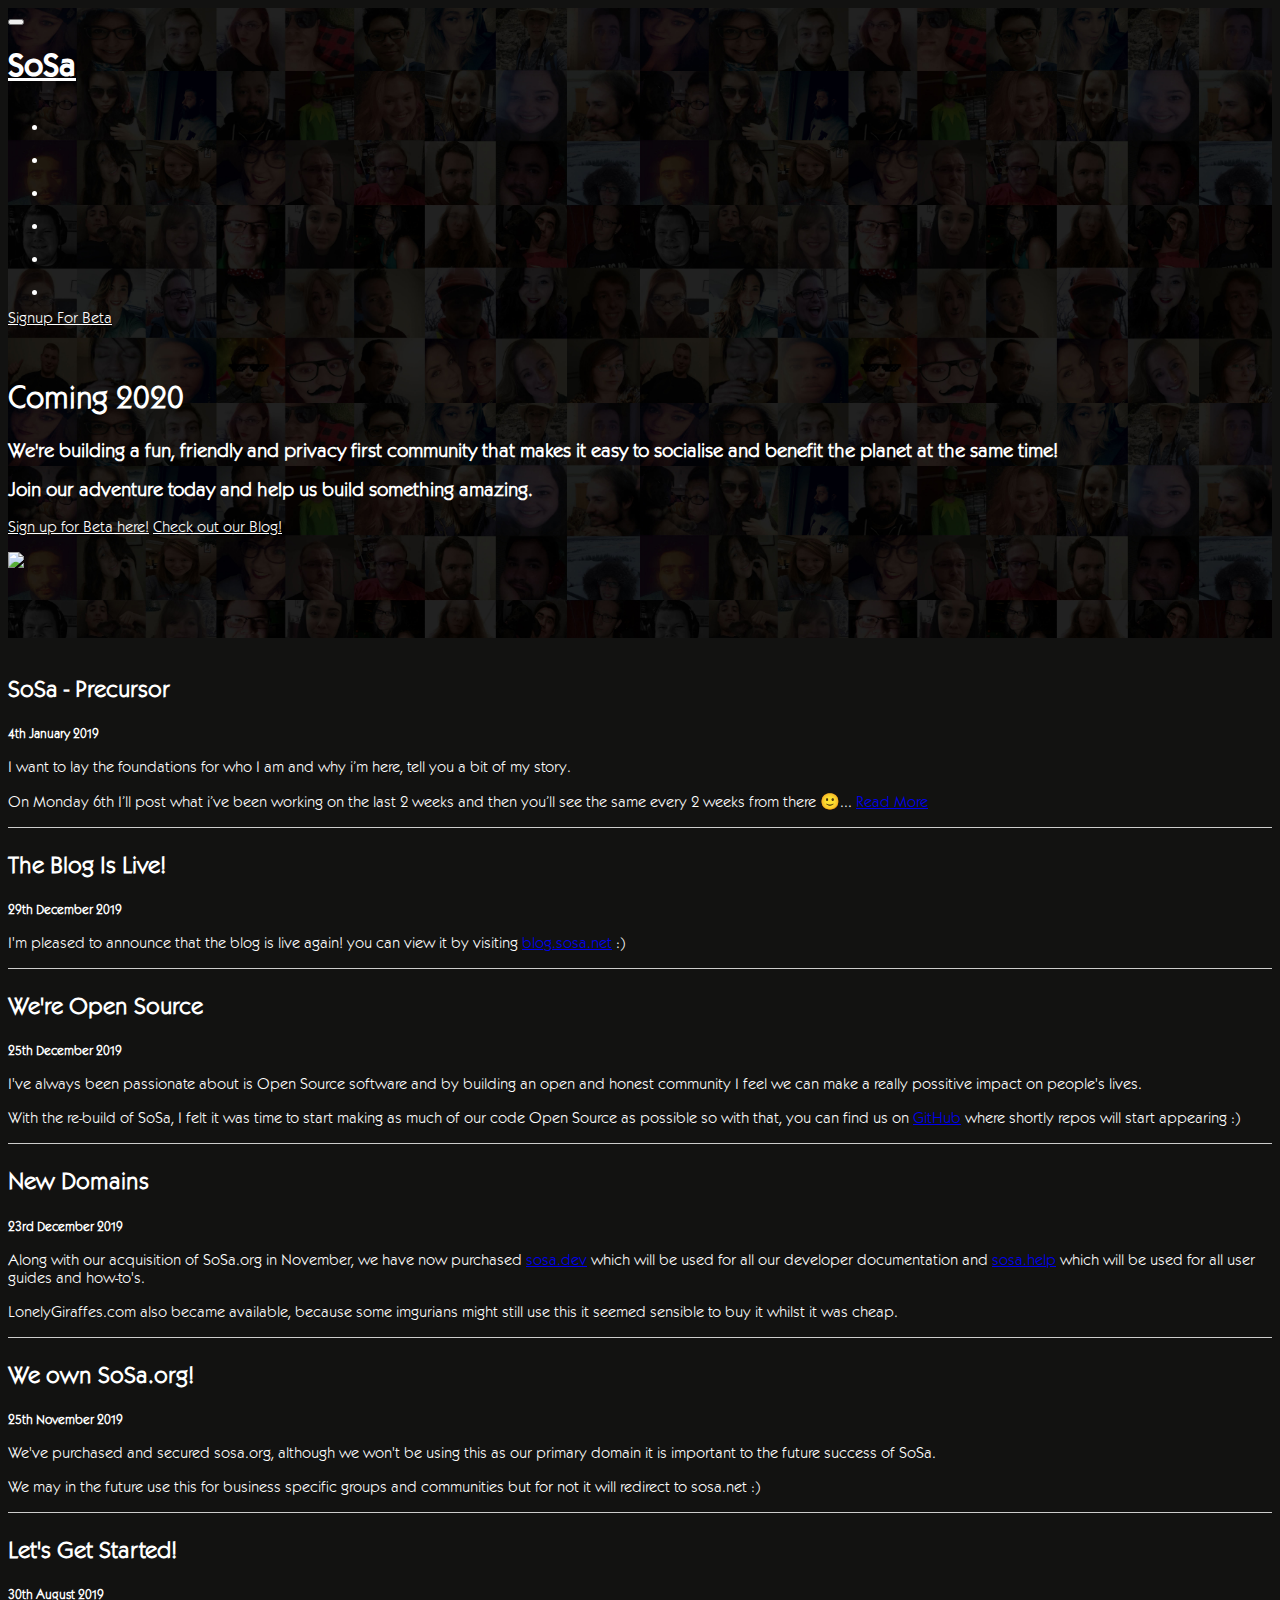
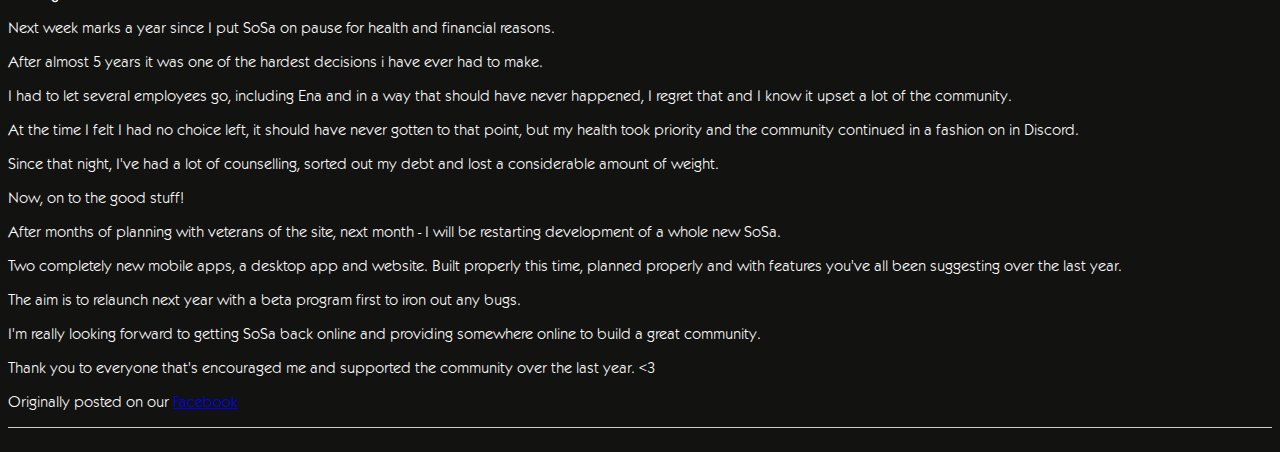
==== index.html @ 0b075286 "Added "Precusor" and no follow tags" ====
<!DOCTYPE html>
<html>
  <head>
    <meta charset="UTF-8">
    <meta http-equiv="X-UA-Compatible" content="IE=edge,chrome=1">
    <meta name="viewport" content="width=device-width,initial-scale=1">

    <meta content="We're building a fun, friendly and privacy first community that makes it easy to socialise and benefit the planet at the same time! Join our adventure today and help us build something amazing." name="description" />
    <meta content="sosa,friends,chat online,play online,share online,imgurians,friends,friendship,feeling lonely,meet people,imgur, discord, imgur discord" name="keywords">
    <meta content="SoSa | Fun, Friendly, Privacy First Community" property="og:title" />
    <meta content="website" property="og:type" />
    <meta content="https://sosa.net/" property="og:url" />
    <meta content="https://chatplayshare.com/themes/default/images/SoSaFullBanner3.jpg" property="og:image" />
    <meta content="We're building a fun, friendly and privacy first community that makes it easy to socialise and benefit the planet at the same time! Join our adventure today and help us build something amazing." property="og:description" />
    <meta content="SoSa" property="og:site_name" />
    <link rel="canonical" href="https://sosa.net" />

    <title>SoSa | Fun, Friendly, Privacy First Community</title>

    <link rel="stylesheet" href="/assets/core.css">
    <link rel="stylesheet" href="https://maxcdn.bootstrapcdn.com/bootstrap/4.0.0-alpha.6/css/bootstrap.min.css" integrity="sha384-rwoIResjU2yc3z8GV/NPeZWAv56rSmLldC3R/AZzGRnGxQQKnKkoFVhFQhNUwEyJ" crossorigin="anonymous">
    <link rel="stylesheet" href="https://pro.fontawesome.com/releases/v5.10.2/css/all.css" integrity="sha384-XxNLWSzCxOe/CFcHcAiJAZ7LarLmw3f4975gOO6QkxvULbGGNDoSOTzItGUG++Q+" crossorigin="anonymous">

  </head>

  <body>
    <div class="container-fluid" id="top_container">
      <nav class="navbar navbar-toggleable-md navbar-dark">
        <button class="navbar-toggler navbar-toggler-right" type="button" data-toggle="collapse" data-target="#navbarSupportedContent" aria-controls="navbarSupportedContent" aria-expanded="false" aria-label="Toggle navigation">
          <span class="navbar-toggler-icon"></span>
        </button>
        <a class="navbar-brand text-center text-md-left" href="#">
            <h1>SoSa</h1>
        </a>

        <div class="collapse navbar-collapse" id="navbarSupportedContent">
          <ul class="navbar-nav ml-auto" id="navbar_right">
            <li class="nav-item">
              <a href="https://blog.sosa.net" class="nav-link">
                <i class="fal fa-newspaper"></i>
              </a>
            </li>

            <li class="nav-item">
              <a href="https://facebook.com/ChatPlayShare" class="nav-link" rel="nofollow noopener">
                <i class="fab fa-facebook-f"></i>
              </a>
            </li>
            <li class="nav-item">
              <a href="https://twitter.com/ChatPlayShare" class="nav-link" rel="nofollow noopener">
                <i class="fab fa-twitter"></i>
              </a>
            </li>

            <li class="nav-item">
              <a href="https://youtube.com/c/ChatPlayShare" class="nav-link" rel="nofollow noopener">
                <i class="fab fa-youtube"></i>
              </a>
            </li>
            <li class="nav-item">
              <a href="https://steamcommunity.com/groups/chatplayshare" class="nav-link" rel="nofollow noopener">
                <i class="fab fa-steam"></i>
              </a>
            </li>
            <li class="nav-item">
              <a href="https://www.linkedin.com/company/sosa-community/" class="nav-link" rel="nofollow noopener">
                <i class="fab fa-linkedin"></i>
              </a>
            </li>
          </ul>
          <a href="http://madmimi.com/signups/de86f6eec3b842c5a05e86d89afe5e40/join" class="btn btn-outline-warning" id="login_button">Signup For Beta</a>
        </div>
      </nav>

      <div class="row">

        <div id="masthead_container">
          <div class="col-12 col-md-4 mx-auto text-center">
            <h1>Coming 2020</h1>
            <h2 class="py-1">We're building a fun, friendly and privacy first community that makes it easy to socialise and benefit the planet at the same time!</h2>
            <h2 class="py-2">Join our adventure today and help us build something amazing.</h2>
            <p class="pt-2">
                <a href="http://madmimi.com/signups/de86f6eec3b842c5a05e86d89afe5e40/join" class="btn btn-success d-inline-block">Sign up for Beta here!</a>
                <a href="https://blog.sosa.net" class="btn btn-info d-inline-block">Check out our Blog!</a>
            </p>
            <p><a href="https://discord.gg/26snrKr"><img src="https://discordapp.com/assets/e4923594e694a21542a489471ecffa50.svg" height="50"/></a></p>
            <br />
          </div>
        </div>
      </div>
    </div>
    <br />

    <div class="container pt-4" id="updates_container">

      <div class="row">
        <div class="col-12">
          <h2>SoSa - Precursor</h2>
          <h5>4th January 2019</h5>
          <p>I want to lay the foundations for who I am and why i’m here, tell you a bit of my story.<p>
          <p>On Monday 6th I’ll post what i’ve been working on the last 2 weeks and then you’ll see the same every 2 weeks from there 🙂... <a href="https://blog.sosa.net/sosa-precursor/">Read More</a></p>
        </div>
      </div>

      <div class="row">
        <div class="col-12">
          <h2>The Blog Is Live!</h2>
          <h5>29th December 2019</h5>
          <p>I'm pleased to announce that the blog is live again! you can view it by visiting <a href="https://blog.sosa.net">blog.sosa.net</a> :)</p>
        </div>
      </div>

      <div class="row">
        <div class="col-12">
          <h2>We're Open Source</h2>
          <h5>25th December 2019</h5>
          <p>I've always been passionate about is Open Source software and by building an open and honest community I feel we can make a really possitive impact on people's lives.</p>
          <p>With the re-build of SoSa, I felt it was time to start making as much of our code Open Source as possible so with that, you can find us on <a href="https://github.com/SoSa-Community">GitHub</a> where shortly repos will start appearing :)</p>
        </div>
      </div>

      <div class="row">
        <div class="col-12">
          <h2>New Domains</h2>
          <h5>23rd December 2019</h5>
          <p>Along with our acquisition of SoSa.org in November, we have now purchased <a href="https://sosa.dev">sosa.dev</a> which will be used for all our developer documentation and <a href="https://sosa.help">sosa.help</a> which will be used for all user guides and how-to's.</p>
          <p>LonelyGiraffes.com also became available, because some imgurians might still use this it seemed sensible to buy it whilst it was cheap.</p>
        </div>
      </div>
      <div class="row mb-4">
        <div class="col-12">
          <h2>We own SoSa.org!</h2>
          <h5>25th November 2019</h5>
          <p>We've purchased and secured sosa.org, although we won't be using this as our primary domain it is important to the future success of SoSa.</p>
          <p>We may in the future use this for business specific groups and communities but for not it will redirect to sosa.net :)</p>
        </div>
      </div>
      <div class="row">
        <div class="col-12">
          <h2>Let's Get Started!</h2>
          <h5>30th August 2019</h5>
          <p>Next week marks a year since I put SoSa on pause for health and financial reasons.</p>
          <p>After almost 5 years it was one of the hardest decisions i have ever had to make.</p>
          <p>I had to let several employees go, including Ena and in a way that should have never happened, I regret that and I know it upset a lot of the community.</p>
          <p>At the time I felt I had no choice left, it should have never gotten to that point, but my health took priority and the community continued in a fashion on in Discord.</p>
          <p>Since that night, I've had a lot of counselling, sorted out my debt and lost a considerable amount of weight.</p>
          <p>Now, on to the good stuff!</p>
          <p>After months of planning with veterans of the site, next month - I will be restarting development of a whole new SoSa.</p>
          <p>Two completely new mobile apps, a desktop app and website. Built properly this time, planned properly and with features you've all been suggesting over the last year.</p>
          <p>The aim is to relaunch next year with a beta program first to iron out any bugs.</p>
          <p>I'm really looking forward to getting SoSa back online and providing somewhere online to build a great community.</p>
          <p>Thank you to everyone that's encouraged me and supported the community over the last year. <3</p>
          <p>Originally posted on our <a href="https://www.facebook.com/ChatPlayShare/posts/2429224030625886">Facebook</a></p>
        </div>
      </div>
    </div>

    <!-- Global site tag (gtag.js) - Google Analytics -->
    <script async src="https://www.googletagmanager.com/gtag/js?id=UA-48468535-5"></script>
    <script>
        window.dataLayer = window.dataLayer || [];
        function gtag(){dataLayer.push(arguments);}
        gtag('js', new Date());

        gtag('config', 'UA-48468535-5');
    </script>


    <!-- Facebook Pixel Code -->
    <script>
        !function(f,b,e,v,n,t,s){if(f.fbq)return;n=f.fbq=function(){n.callMethod?
            n.callMethod.apply(n,arguments):n.queue.push(arguments)};if(!f._fbq)f._fbq=n;
            n.push=n;n.loaded=!0;n.version='2.0';n.queue=[];t=b.createElement(e);t.async=!0;
            t.src=v;s=b.getElementsByTagName(e)[0];s.parentNode.insertBefore(t,s)}(window,
            document,'script','https://connect.facebook.net/en_US/fbevents.js');
        fbq('init', '829987933777096', {});
        fbq('track', 'PageView');
    </script>
    <noscript><img height="1" width="1" style="display:none" src="https://www.facebook.com/tr?id=829987933777096&ev=PageView&noscript=1"/></noscript>

    <!-- Start Alexa Certify Javascript -->
    <script type="text/javascript">
        _atrk_opts = { atrk_acct:"kIORm1aMp4Z3Io", domain:"sosa.net",dynamic: true};
        (function() { var as = document.createElement('script'); as.type = 'text/javascript'; as.async = true; as.src = "https://d31qbv1cthcecs.cloudfront.net/atrk.js"; var s = document.getElementsByTagName('script')[0];s.parentNode.insertBefore(as, s); })();
    </script>
    <noscript><img src="https://d5nxst8fruw4z.cloudfront.net/atrk.gif?account=kIORm1aMp4Z3Io" style="display:none" height="1" width="1" alt="" /></noscript>

  </body>
</html>
---- assets/core.css ----
@font-face {
    font-family: 'koch_geometricregular';
    src: url('fonts/kochgeometric_book_macroman/KochGeometric-Book-webfont.eot');
    src: url('fonts/kochgeometric_book_macroman/KochGeometric-Book-webfont.eot?#iefix') format('embedded-opentype'),
    url('fonts/kochgeometric_book_macroman/KochGeometric-Book-webfont.woff2') format('woff2'),
    url('fonts/kochgeometric_book_macroman/KochGeometric-Book-webfont.woff') format('woff'),
    url('fonts/kochgeometric_book_macroman/KochGeometric-Book-webfont.ttf') format('truetype'),
    url('fonts/kochgeometric_book_macroman/KochGeometric-Book-webfont.svg#koch_geometricregular') format('svg');
    font-weight: normal;
    font-style: normal;
}

@font-face {
    font-family: 'koch_geometricmedium';
    src: url('fonts/kochgeometric_medium_macroman/KochGeometric-Medium-webfont.eot');
    src: url('fonts/kochgeometric_medium_macroman/KochGeometric-Medium-webfont.eot?#iefix') format('embedded-opentype'),
    url('fonts/kochgeometric_medium_macroman/KochGeometric-Medium-webfont.woff2') format('woff2'),
    url('fonts/kochgeometric_medium_macroman/KochGeometric-Medium-webfont.woff') format('woff'),
    url('fonts/kochgeometric_medium_macroman/KochGeometric-Medium-webfont.ttf') format('truetype'),
    url('fonts/kochgeometric_medium_macroman/KochGeometric-Medium-webfont.svg#koch_geometricmedium') format('svg');
    font-weight: normal;
    font-style: normal;

}
body{
    color: #fff;
    font-family: "koch_geometricregular","Myriad Pro",Arial !important;
    background-color: #121211;
}

footer .container {
    padding-top:16px;
    padding-bottom:8px;
}

footer .col-md-4{
    text-align:right;
}

footer ul{
    list-style:none;
    padding:0px;
}

footer ul li{
    display:inline-block;
}

#top_container{
    background-image: url(facesfull.jpg);
    background-size: 50%;
}

#masthead_container{
    width:100%;
    padding:2em 0;
}

#top_container a{
    color:#fff;
}

#top_container .navbar-brand h1{
    font-family: "koch_geometricmedium", "Myriad Pro", Arial;
}

#masthead_container h2{
    font-size:1.25rem;
}

#masthead_container button{
    border-radius:1.2rem;
    cursor:pointer;
    padding: .5rem 1rem;
    font-size: 1.1rem;
    line-height:1;
    color:#fff;
    padding: 1rem 1.5rem;
}

#navbarSupportedContent #login_button{
    border-radius:1.2rem;
}

button{
    cursor:pointer;
    font-family: "koch_geometricregular","Myriad Pro",Arial !important;
}

.navbar-nav{margin: .25em 0;}
#navbar_left .nav-item {margin-left: 0.5em;}

.nav-item .nav-link {padding: 0 1em;}

#navbar_right .nav-item {
    margin-right: 0.5em;
}

#navbar_right .nav-item .nav-link i{
    font-size:1.75em;
    color: #ccc;
}

#top_container h1, #top_container h2, #top_container h3, #top_container h4, #top_container h5 {
    color: #fff;
}

#updates_container .row{
    border-bottom:1px solid #ccc;
    margin-bottom: 1.5rem;
}

#updates_container .row>div{
    margin:0 auto;
    text-align:left;
}

#updates_container h5{
    margin-bottom:1em;
}
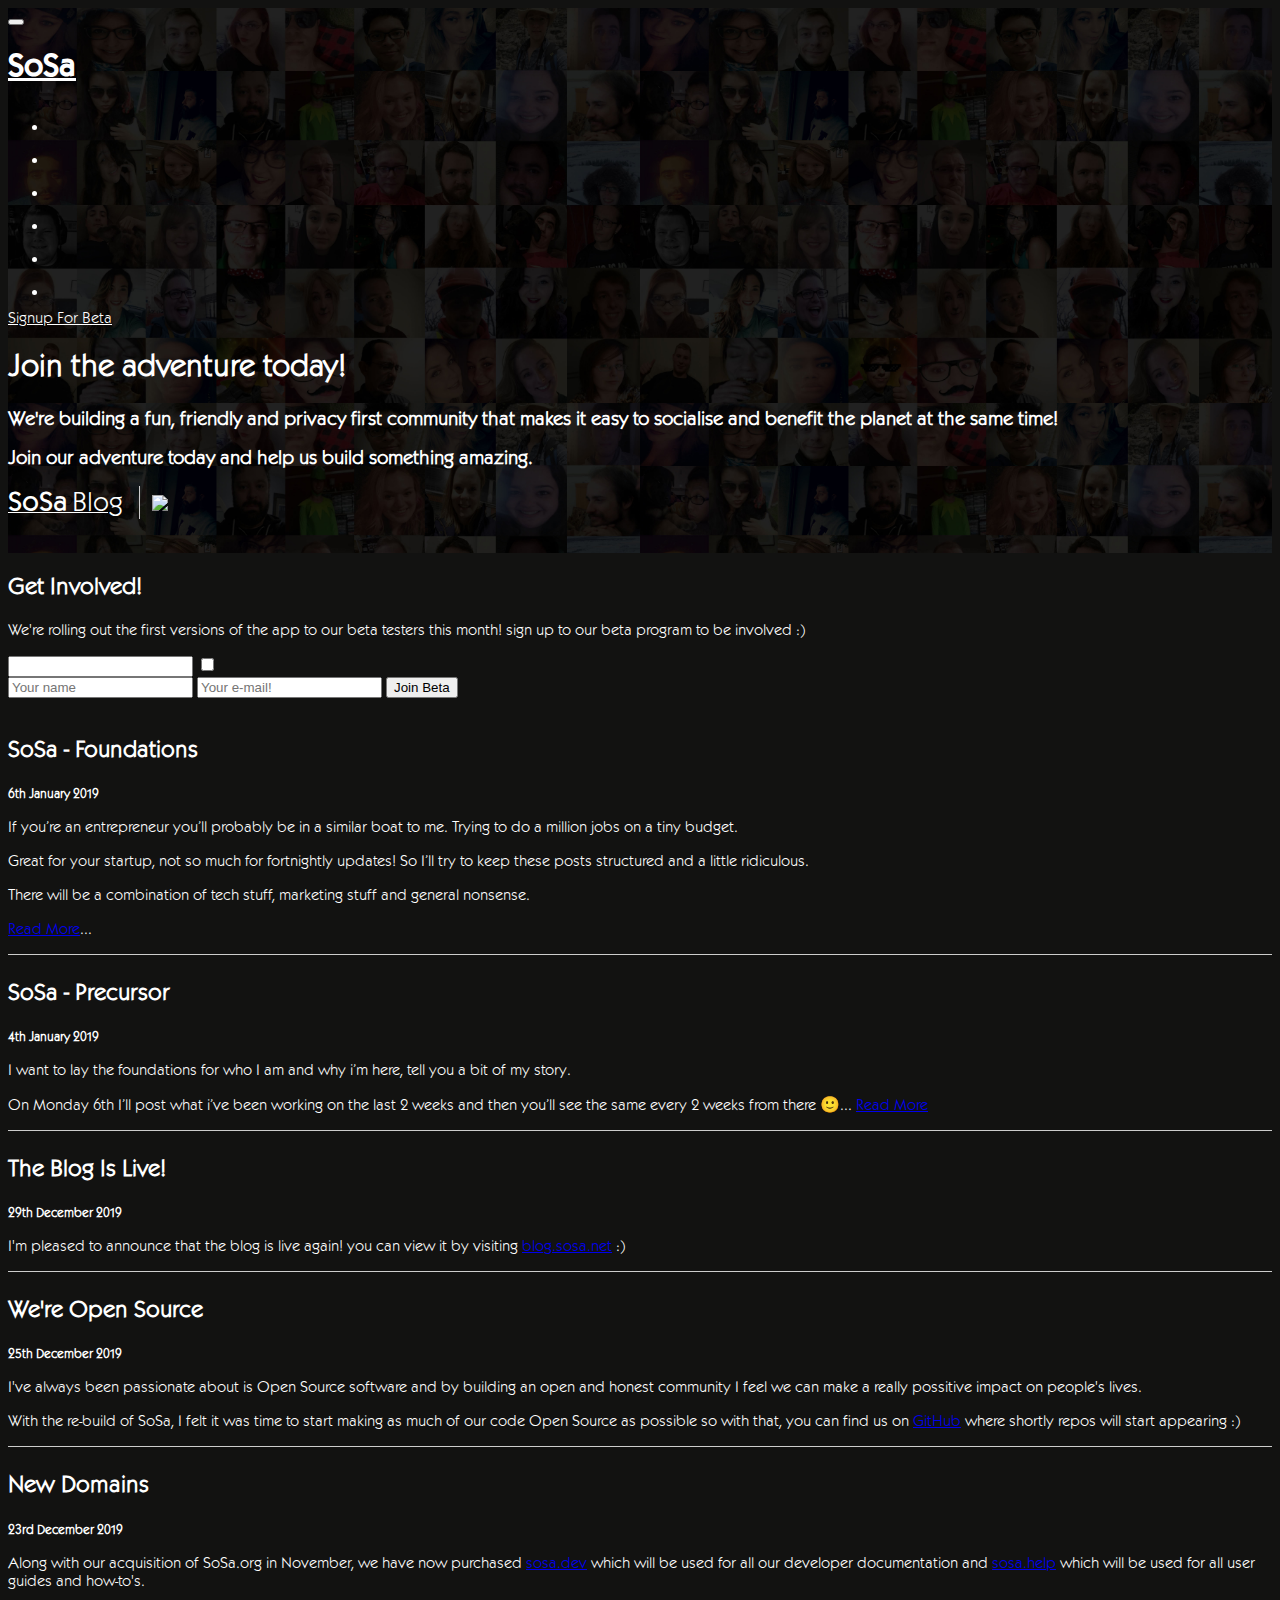
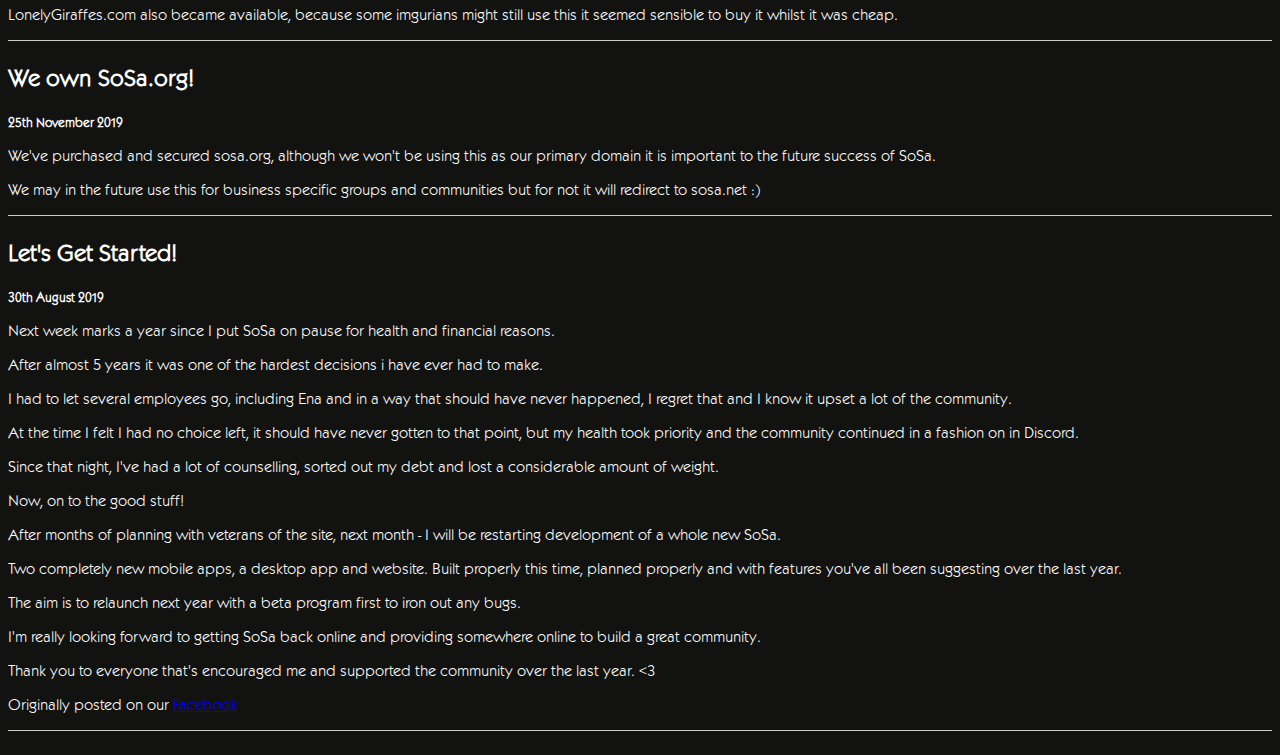
==== commit b4e4bfff: "Embedded beta form on homepage" ====
--- a/index.html
+++ b/index.html
@@ -17,7 +17,7 @@
 
     <title>SoSa | Fun, Friendly, Privacy First Community</title>
 
-    <link rel="stylesheet" href="/assets/core.css">
+    <link rel="stylesheet" href="assets/core.css">
     <link rel="stylesheet" href="https://maxcdn.bootstrapcdn.com/bootstrap/4.0.0-alpha.6/css/bootstrap.min.css" integrity="sha384-rwoIResjU2yc3z8GV/NPeZWAv56rSmLldC3R/AZzGRnGxQQKnKkoFVhFQhNUwEyJ" crossorigin="anonymous">
     <link rel="stylesheet" href="https://pro.fontawesome.com/releases/v5.10.2/css/all.css" integrity="sha384-XxNLWSzCxOe/CFcHcAiJAZ7LarLmw3f4975gOO6QkxvULbGGNDoSOTzItGUG++Q+" crossorigin="anonymous">
 
@@ -74,24 +74,62 @@
 
       <div class="row">
 
-        <div id="masthead_container">
-          <div class="col-12 col-md-4 mx-auto text-center">
-            <h1>Coming 2020</h1>
+        <div id="masthead_container" class="mt-2 container-fluid">
+          <div class="col-12 col-lg-8 mx-auto text-center">
+            <h1 class="mb-4">Join the adventure today!</h1>
             <h2 class="py-1">We're building a fun, friendly and privacy first community that makes it easy to socialise and benefit the planet at the same time!</h2>
             <h2 class="py-2">Join our adventure today and help us build something amazing.</h2>
             <p class="pt-2">
-                <a href="http://madmimi.com/signups/de86f6eec3b842c5a05e86d89afe5e40/join" class="btn btn-success d-inline-block">Sign up for Beta here!</a>
-                <a href="https://blog.sosa.net" class="btn btn-info d-inline-block">Check out our Blog!</a>
+              <a href="https://blog.sosa.net" id="blog_link">
+                <span>SoSa</span>
+                <span>Blog</span>
+              </a>
+              <a href="https://discord.gg/26snrKr"><img src="https://discordapp.com/assets/e4923594e694a21542a489471ecffa50.svg" height="50"/></a>
             </p>
-            <p><a href="https://discord.gg/26snrKr"><img src="https://discordapp.com/assets/e4923594e694a21542a489471ecffa50.svg" height="50"/></a></p>
             <br />
           </div>
         </div>
       </div>
     </div>
+
+    <div class="container-fluid pb-4 pt-3" id="beta_container">
+      <div class="container">
+        <div class="col-12 col-md-8 col-lg-6 text-center mx-auto">
+          <h2>Get Involved!</h2>
+          <p>We're rolling out the first versions of the app to our beta testers this month! sign up to our beta program to be involved :)</p>
+          <div class="col-12 col-md-12 col-lg-10 mx-auto text-center">
+            <form id="ema_signup_form" action="https://madmimi.com/signups/subscribe/de86f6eec3b842c5a05e86d89afe5e40" accept-charset="UTF-8" method="post">
+              <input name="utf8" type="hidden" value="✓"/>
+              <input type="text" name="65d434965ae48e8d0d694209023ae0d3" class="d-none"/>
+              <input type="checkbox" name="beacon" class="d-none"/>
+
+              <div class="required form-group">
+                <input id="signup_name" name="signup[name]" type="text" class="form-control mb-2" placeholder="Your name" />
+                <input id="signup_email" name="signup[email]" type="text" placeholder="Your e-mail!" class="form-control"/>
+                <input type="submit" class="w-100 mt-2 btn btn-success" value="Join Beta" id="webform_submit_button" data-default-text="Join Beta" data-submitting-text="Sending..." data-invalid-text="↑ You forgot some required fields" data-choose-list="↑ Choose a list" data-thanks="Thank you!"/>
+              </div>
+
+
+
+
+            </form>
+          </div>
+        </div>
+      </div>
+    </div>
     <br />
-
     <div class="container pt-4" id="updates_container">
+
+      <div class="row">
+        <div class="col-12">
+          <h2>SoSa - Foundations</h2>
+          <h5>6th January 2019</h5>
+          <p>If you’re an entrepreneur you’ll probably be in a similar boat to me. Trying to do a million jobs on a tiny budget.</p>
+          <p>Great for your startup, not so much for fortnightly updates! So I’ll try to keep these posts structured and a little ridiculous.</p>
+          <p>There will be a combination of tech stuff, marketing stuff and general nonsense.</p>
+          <p><a href="https://blog.sosa.net/sosa-the-foundations/">Read More</a>...</p>
+        </div>
+      </div>
 
       <div class="row">
         <div class="col-12">
--- a/assets/core.css
+++ b/assets/core.css
@@ -51,11 +51,6 @@
     background-size: 50%;
 }
 
-#masthead_container{
-    width:100%;
-    padding:2em 0;
-}
-
 #top_container a{
     color:#fff;
 }
@@ -80,6 +75,31 @@
 
 #navbarSupportedContent #login_button{
     border-radius:1.2rem;
+}
+
+#blog_link {
+    display:inline-block;
+
+}
+
+/* iPhone 5S looks weird otherwise */
+@media (min-width: 360px) {
+    #blog_link {
+        padding-right: 1em;
+        margin-right: 0.5em;
+        border-right: 1px solid #ccc;
+    }
+}
+
+
+#blog_link span {font-size: 1.75rem;}
+
+#blog_link span:first-child {
+    font-family: "koch_geometricmedium", "Myriad Pro", Arial;
+}
+
+#blog_link span:last-child {
+    font-family: "koch_geometricregular", "Myriad Pro", Arial;
 }
 
 button{
@@ -117,4 +137,9 @@
 
 #updates_container h5{
     margin-bottom:1em;
+}
+
+#beta_container {
+    color: #fff;
+    background: #121211;
 }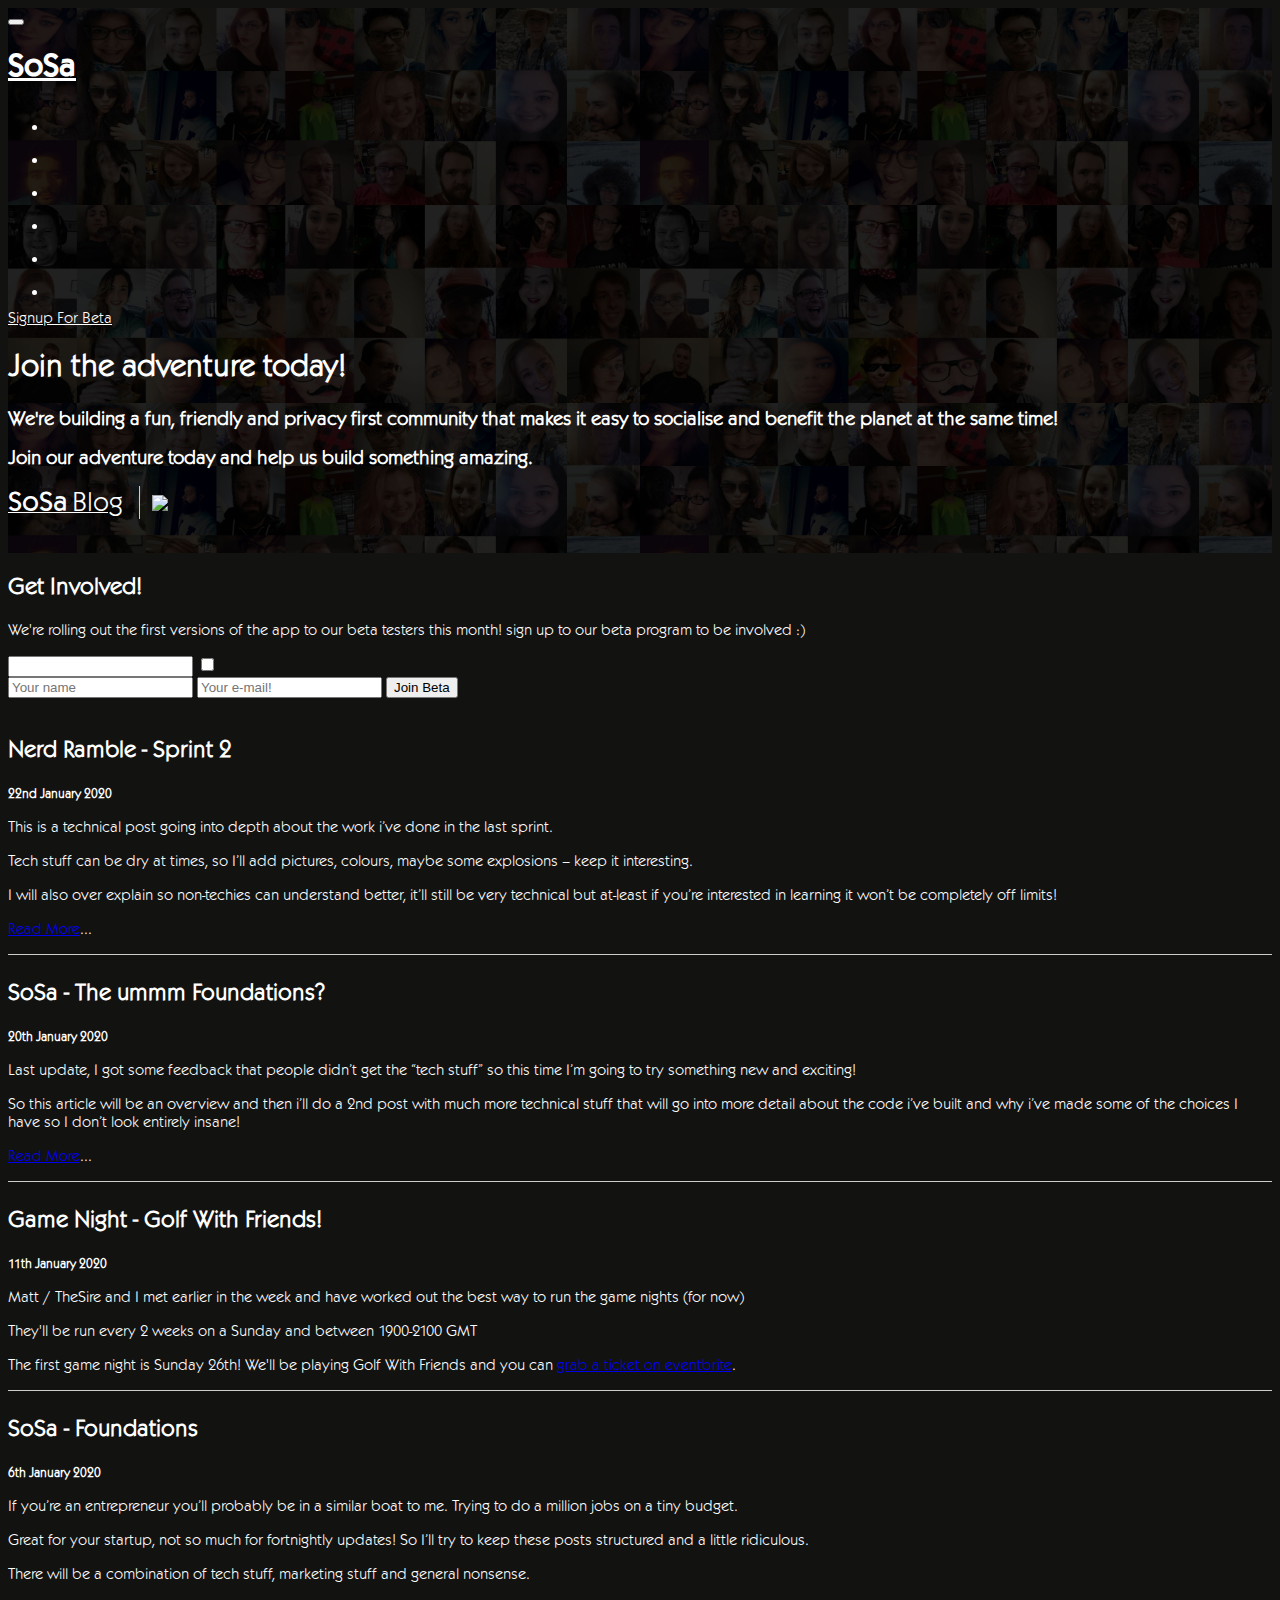
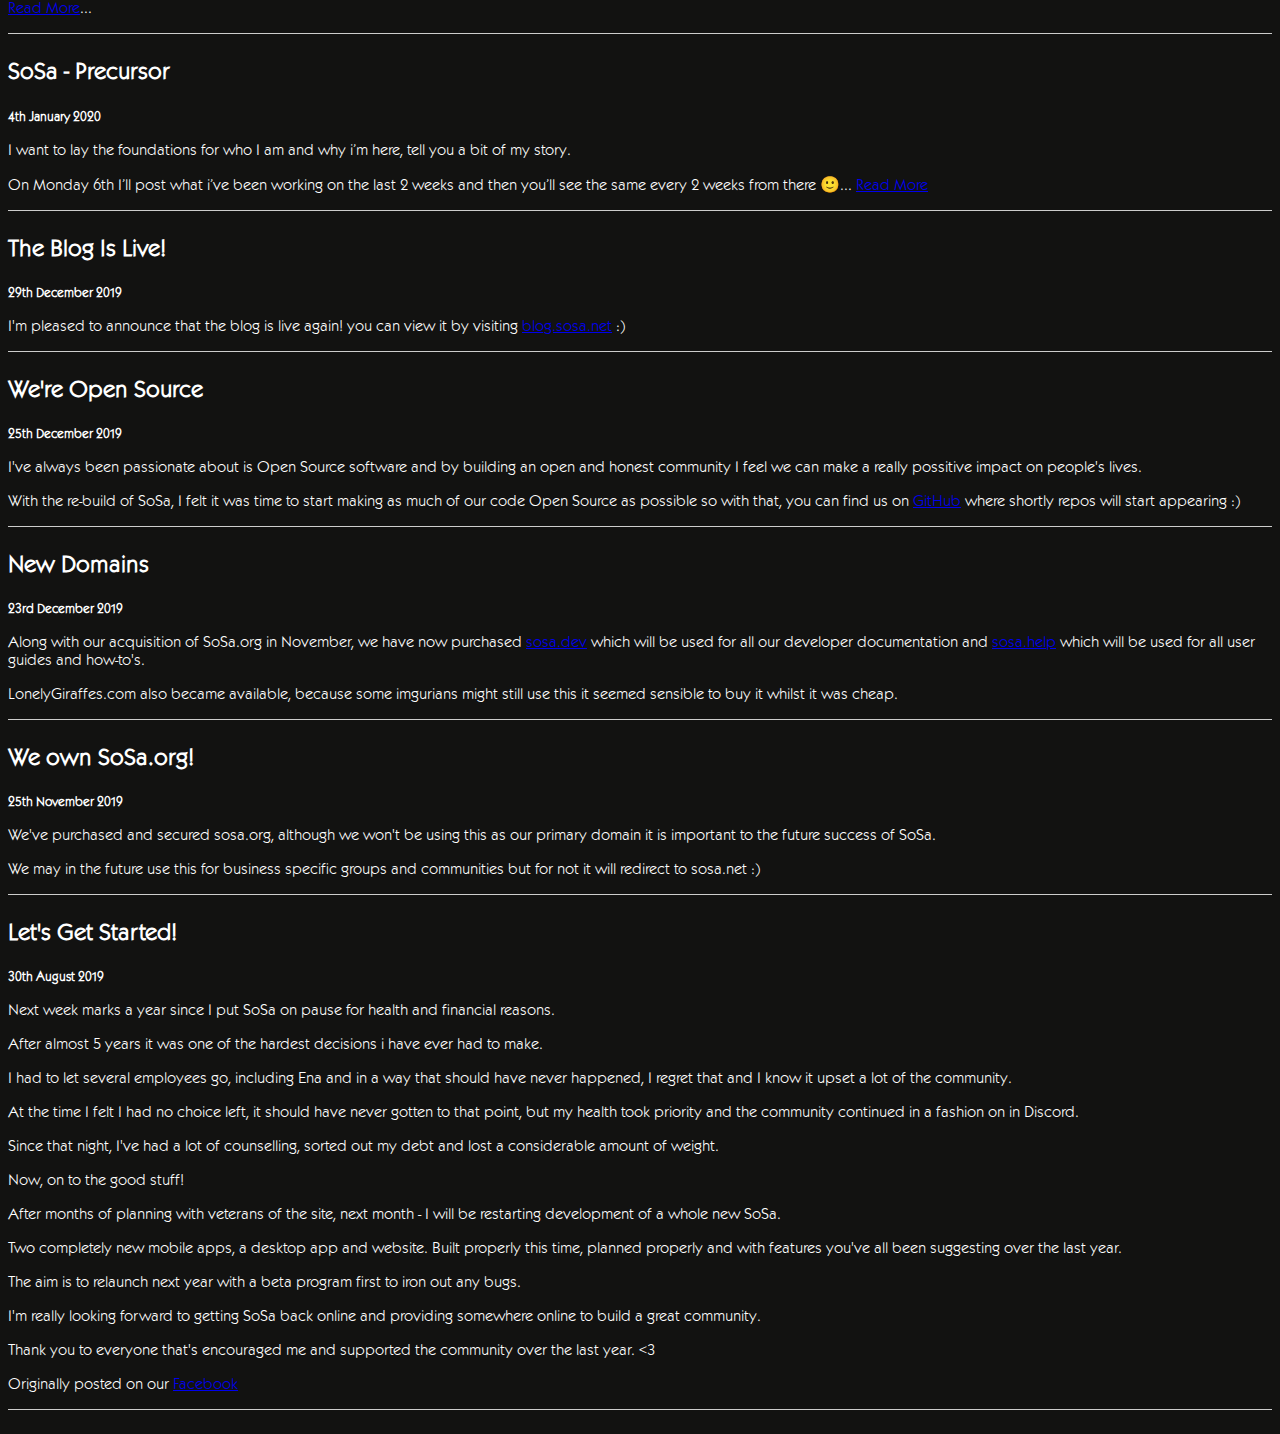
==== commit 9f2bdc4b: "Added latest posts etc" ====
--- a/index.html
+++ b/index.html
@@ -122,8 +122,40 @@
 
       <div class="row">
         <div class="col-12">
+          <h2>Nerd Ramble - Sprint 2</h2>
+          <h5>22nd January 2020</h5>
+          <p>This is a technical post going into depth about the work i’ve done in the last sprint.</p>
+          <p>Tech stuff can be dry at times, so I’ll add pictures, colours, maybe some explosions – keep it interesting.</p>
+          <p>I will also over explain so non-techies can understand better, it’ll still be very technical but at-least if you’re interested in learning it won’t be completely off limits!</p>
+          <p><a href="https://blog.sosa.net/nerd-ramble-sprint-2/">Read More</a>...</p>
+        </div>
+      </div>
+
+      <div class="row">
+        <div class="col-12">
+          <h2>SoSa - The ummm Foundations?</h2>
+          <h5>20th January 2020</h5>
+          <p>Last update, I got some feedback that people didn’t get the “tech stuff” so this time I’m going to try something new and exciting! </p>
+          <p>So this article will be an overview and then i’ll do a 2nd post with much more technical stuff that will go into more detail about the code i’ve built and why i’ve made some of the choices I have so I don’t look entirely insane!</p>
+          <p><a href="https://blog.sosa.net/sosa-the-ummm-foundations/">Read More</a>...</p>
+        </div>
+      </div>
+
+      <div class="row">
+        <div class="col-12">
+          <h2>Game Night - Golf With Friends!</h2>
+          <h5>11th January 2020</h5>
+          <p>Matt / TheSire and I met earlier in the week and have worked out the best way to run the game nights (for now)<p>
+          <p>They'll be run every 2 weeks on a Sunday and between 1900-2100 GMT</p>
+          <p>The first game night is Sunday 26th! We'll be playing Golf With Friends and you can <a href="https://www.eventbrite.co.uk/e/sosa-plays-golf-with-friends-tickets-89387535525">grab a ticket on eventbrite</a>.
+        </div>
+      </div>
+
+
+      <div class="row">
+        <div class="col-12">
           <h2>SoSa - Foundations</h2>
-          <h5>6th January 2019</h5>
+          <h5>6th January 2020</h5>
           <p>If you’re an entrepreneur you’ll probably be in a similar boat to me. Trying to do a million jobs on a tiny budget.</p>
           <p>Great for your startup, not so much for fortnightly updates! So I’ll try to keep these posts structured and a little ridiculous.</p>
           <p>There will be a combination of tech stuff, marketing stuff and general nonsense.</p>
@@ -134,7 +166,7 @@
       <div class="row">
         <div class="col-12">
           <h2>SoSa - Precursor</h2>
-          <h5>4th January 2019</h5>
+          <h5>4th January 2020</h5>
           <p>I want to lay the foundations for who I am and why i’m here, tell you a bit of my story.<p>
           <p>On Monday 6th I’ll post what i’ve been working on the last 2 weeks and then you’ll see the same every 2 weeks from there 🙂... <a href="https://blog.sosa.net/sosa-precursor/">Read More</a></p>
         </div>
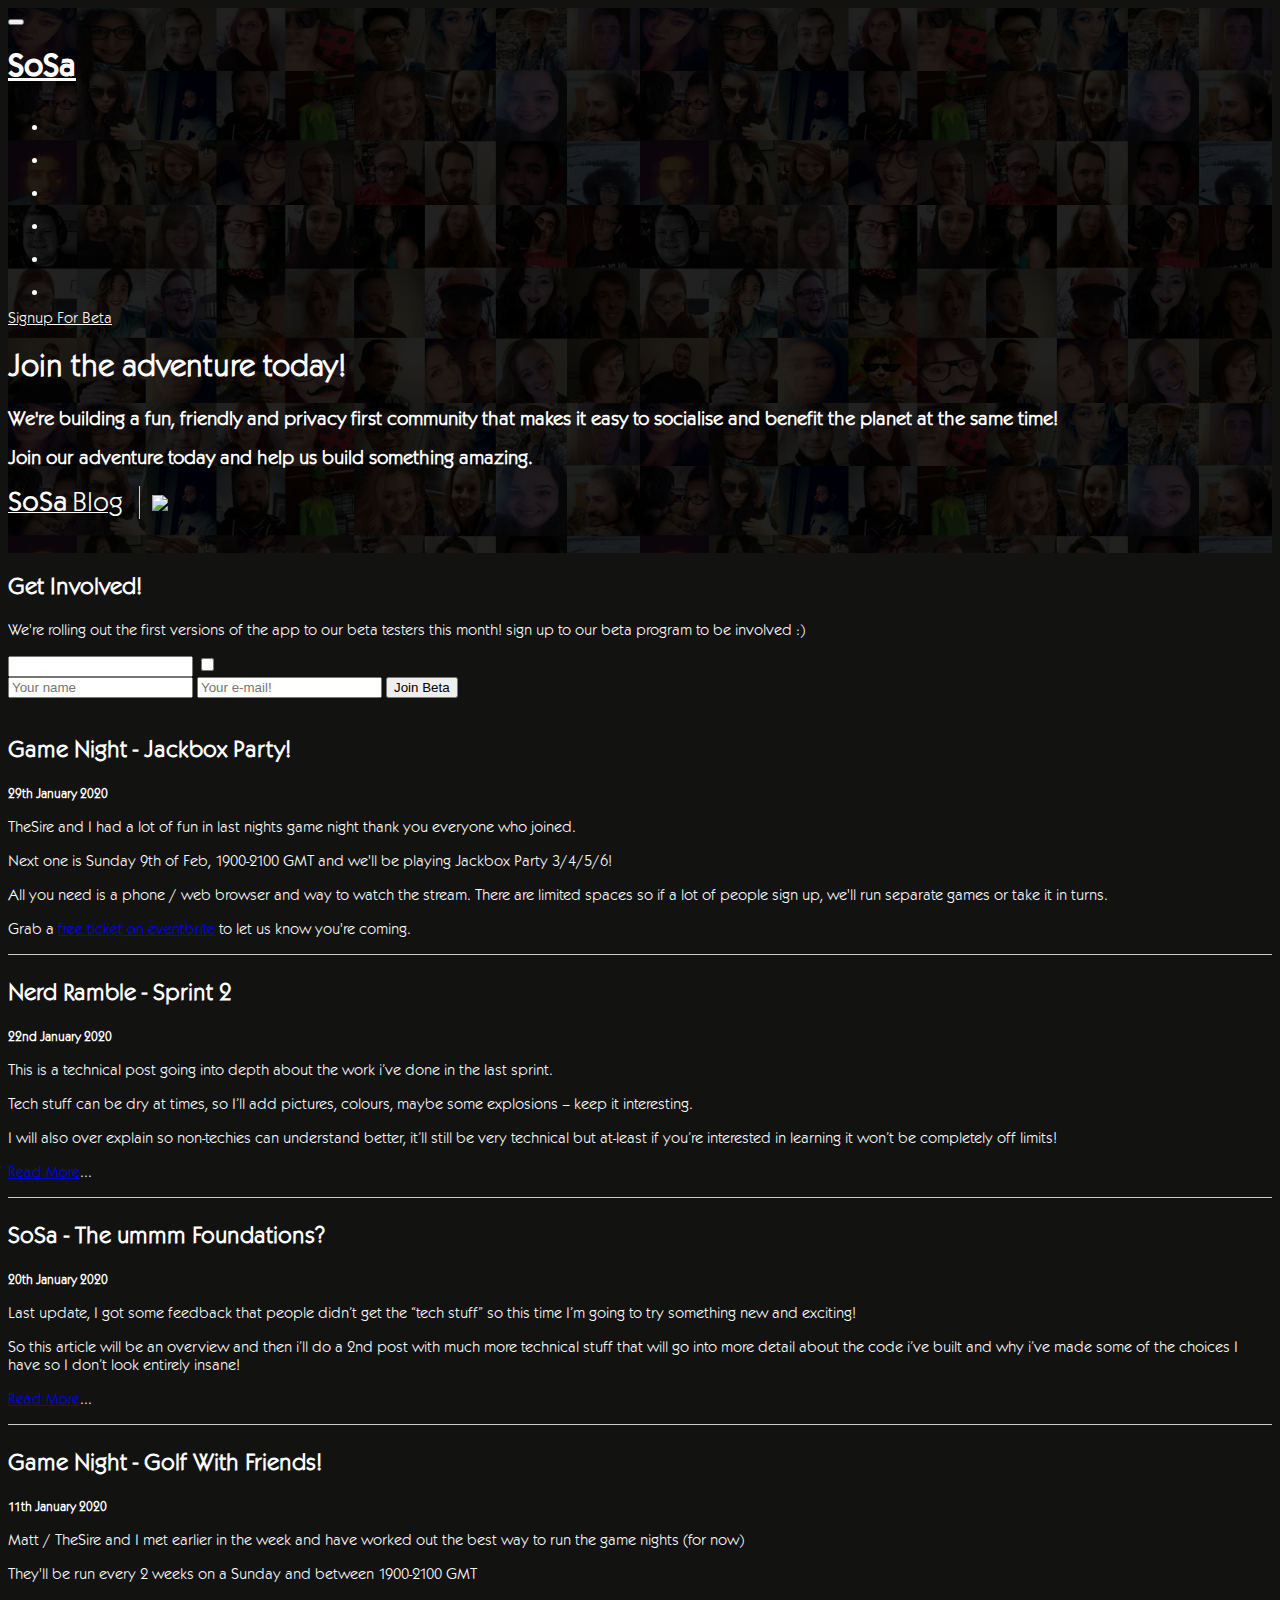
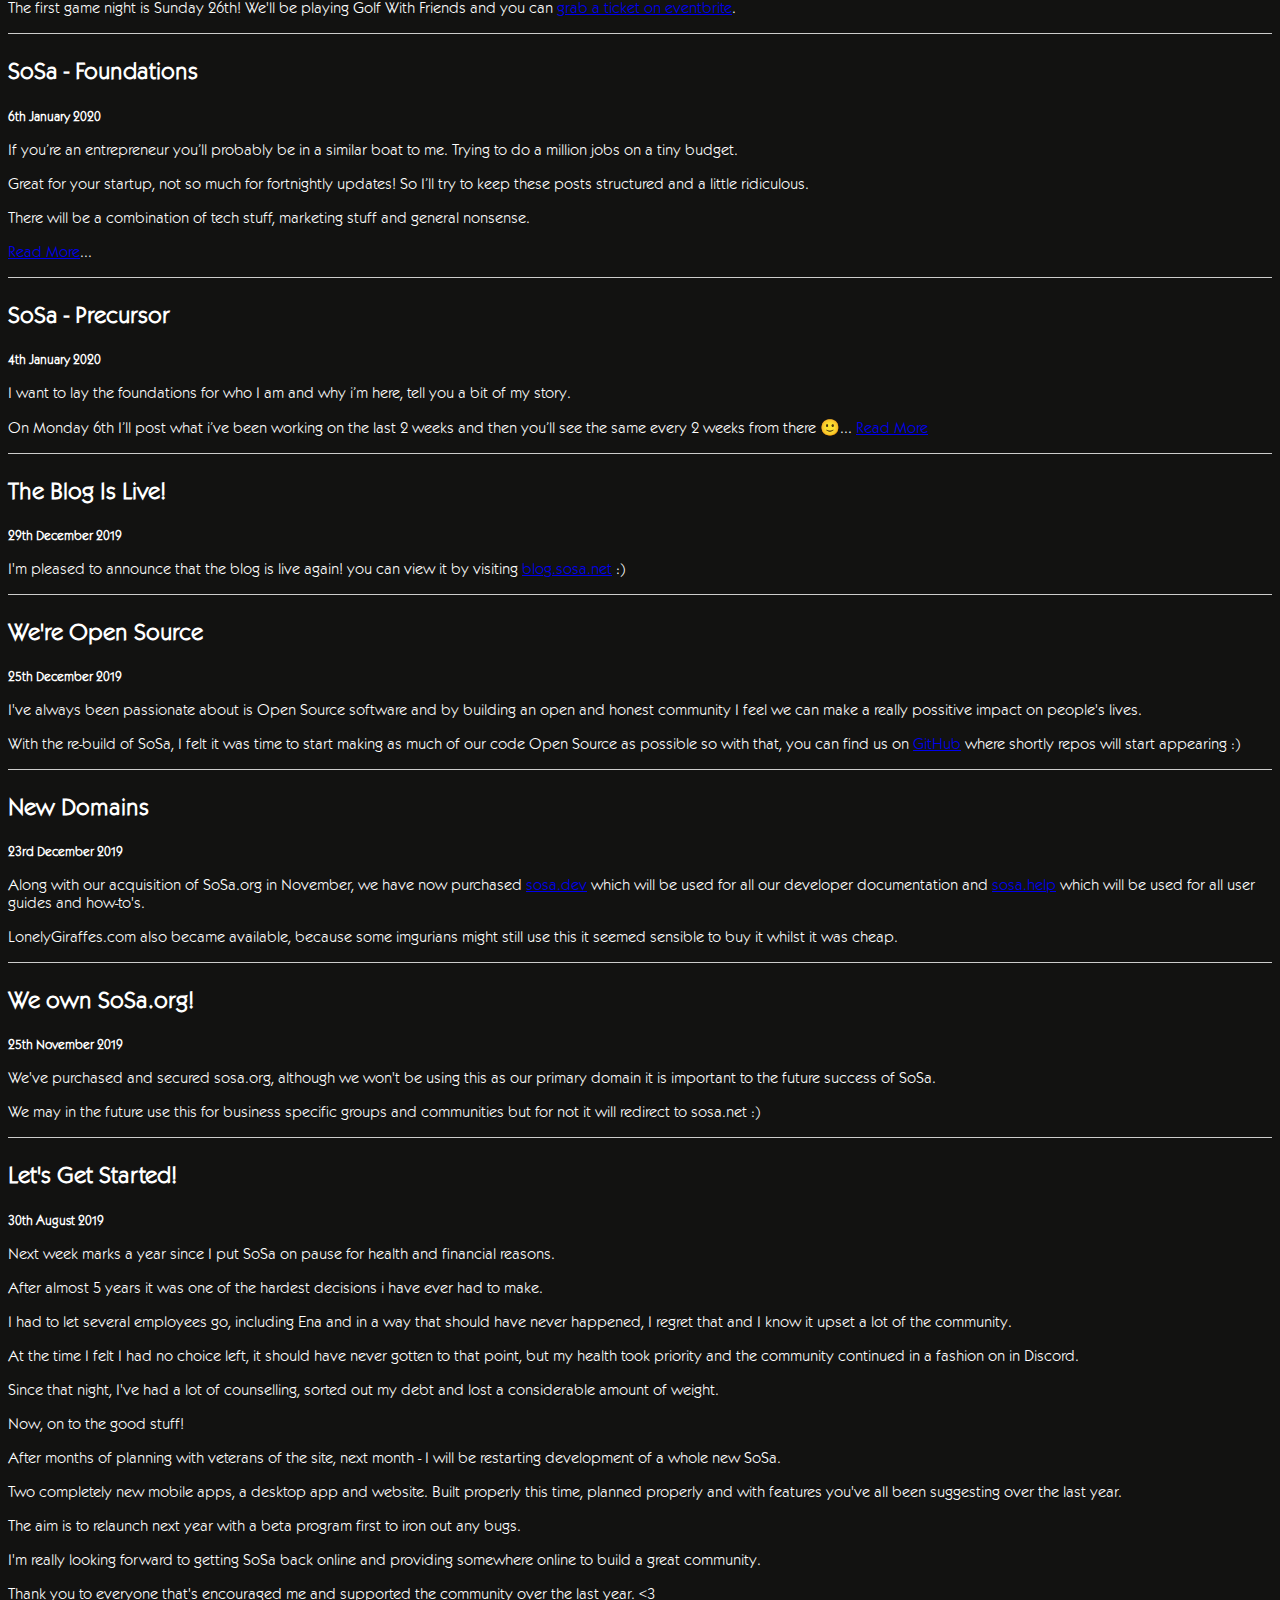
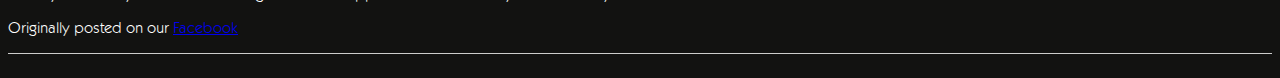
==== commit b2d22d63: "Added schema info" ====
--- a/index.html
+++ b/index.html
@@ -20,6 +20,32 @@
     <link rel="stylesheet" href="assets/core.css">
     <link rel="stylesheet" href="https://maxcdn.bootstrapcdn.com/bootstrap/4.0.0-alpha.6/css/bootstrap.min.css" integrity="sha384-rwoIResjU2yc3z8GV/NPeZWAv56rSmLldC3R/AZzGRnGxQQKnKkoFVhFQhNUwEyJ" crossorigin="anonymous">
     <link rel="stylesheet" href="https://pro.fontawesome.com/releases/v5.10.2/css/all.css" integrity="sha384-XxNLWSzCxOe/CFcHcAiJAZ7LarLmw3f4975gOO6QkxvULbGGNDoSOTzItGUG++Q+" crossorigin="anonymous">
+
+    <script type="application/ld+json">
+			{
+			  "@context" : "http://schema.org",
+			  "@type" : "Organization",
+			  "name" : "SoSa",
+			  "url" : "https://sosa.net",
+			  "sameAs" : [
+			    "https://chatplayshare.com",
+				"https://twitter.com/ChatPlayShare",
+				"https://www.instagram.com/sosacommunity/",
+				"https://www.linkedin.com/company/sosa-community/",
+				"https://steamcommunity.com/groups/SoSa-Community",
+				"https://youtube.com/c/SoSaCommunity"
+				"https://www.facebook.com/ChatPlayShare",
+				"https://play.google.com/store/apps/details?id=com.socialsavanna",
+				"https://itunes.apple.com/us/app/sosa/id1316006181?ls=1&mt=8",
+				"https://angel.co/sosa_chat_play_share/",
+				"https://www.f6s.com/sosachatplayshare",
+				"https://blog.sosa.net/",
+				"https://www.sitejabber.com/reviews/socialsavanna.com",
+				"https://www.reddit.com/r/socialsavanna/",
+				"https://www.eventbrite.co.uk/o/sosa-29163492369"
+			   ]
+			}
+      </script>
 
   </head>
 
@@ -119,6 +145,17 @@
     </div>
     <br />
     <div class="container pt-4" id="updates_container">
+
+      <div class="row">
+        <div class="col-12">
+          <h2>Game Night - Jackbox Party!</h2>
+          <h5>29th January 2020</h5>
+          <p>TheSire and I had a lot of fun in last nights game night thank you everyone who joined.</p>
+          <p>Next one is Sunday 9th of Feb, 1900-2100 GMT and we'll be playing Jackbox Party 3/4/5/6!</p>
+          <p>All you need is a phone / web browser and way to watch the stream. There are limited spaces so if a lot of people sign up, we'll run separate games or take it in turns.</p>
+          <p>Grab a <a href="https://www.eventbrite.co.uk/e/sosa-plays-jack-box-party-3456-tickets-91574761577">free ticket on eventbrite</a> to let us know you're coming.</p>
+        </div>
+      </div>
 
       <div class="row">
         <div class="col-12">
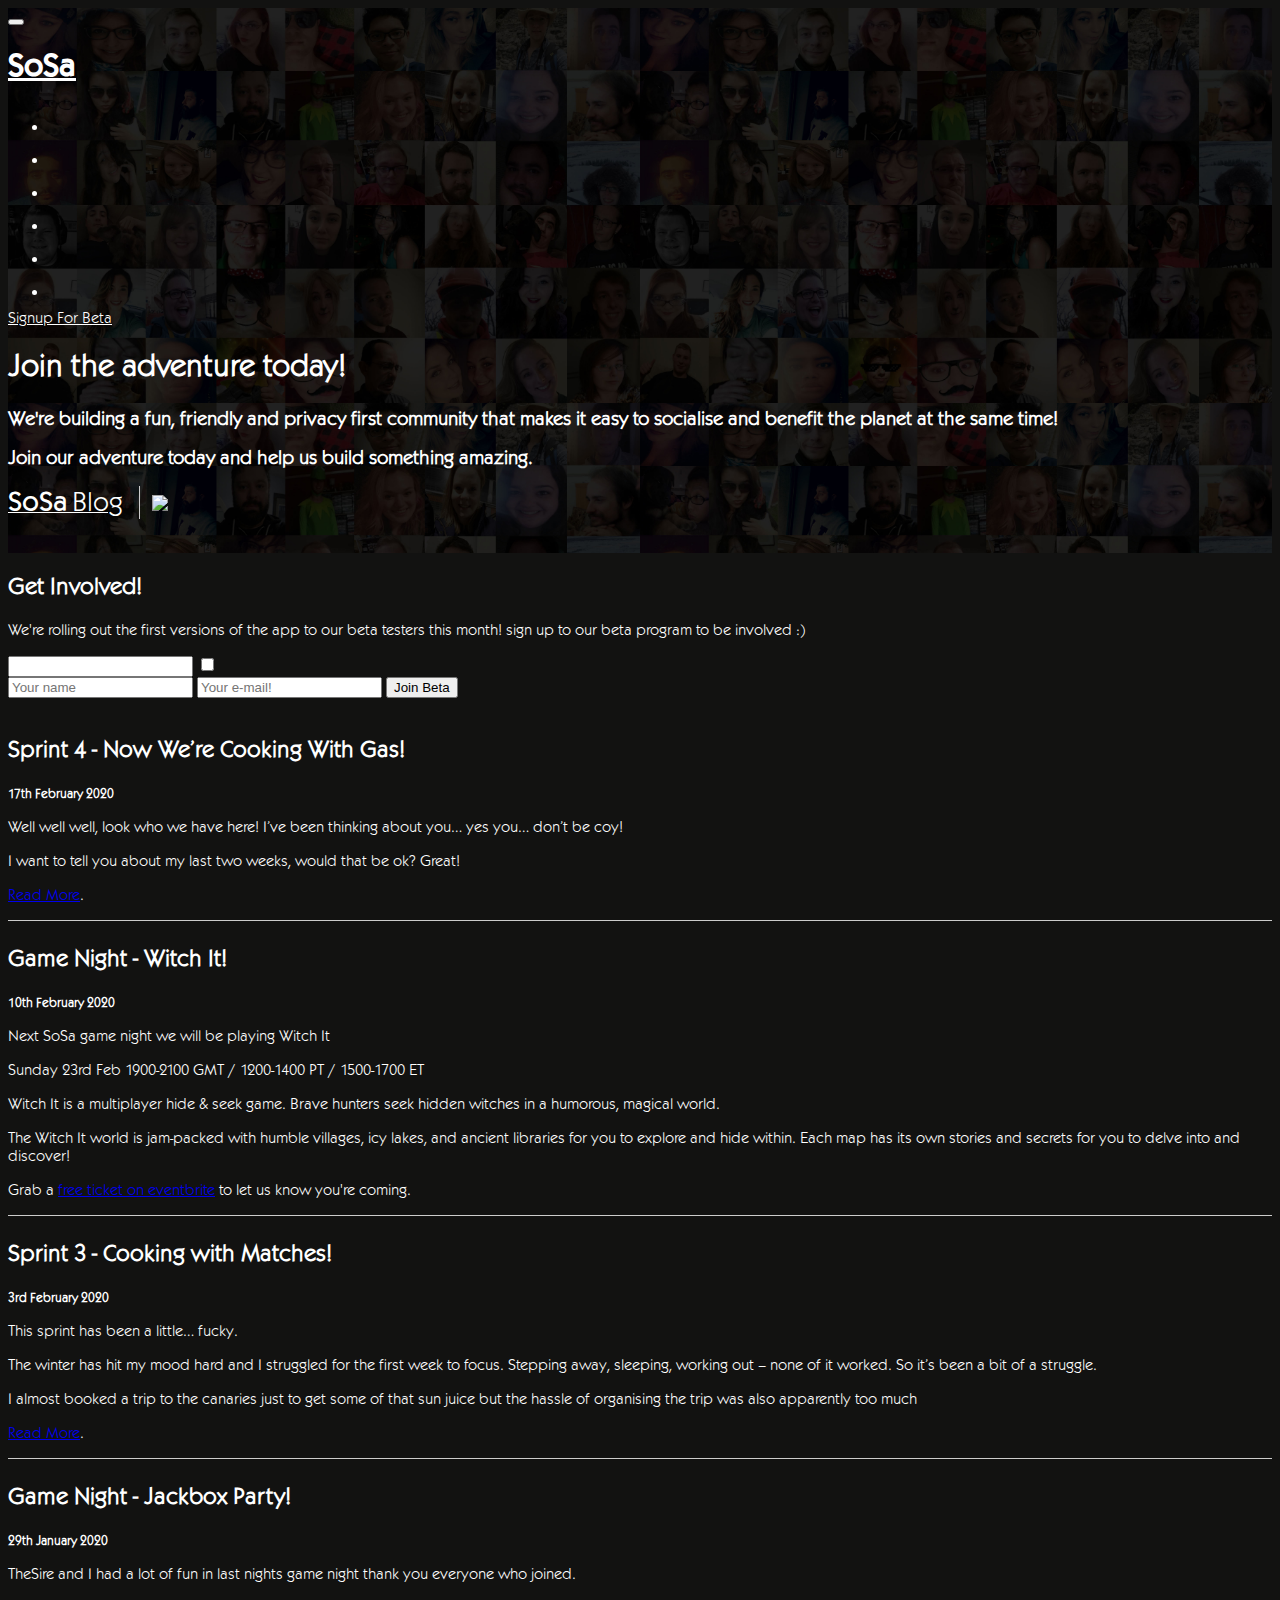
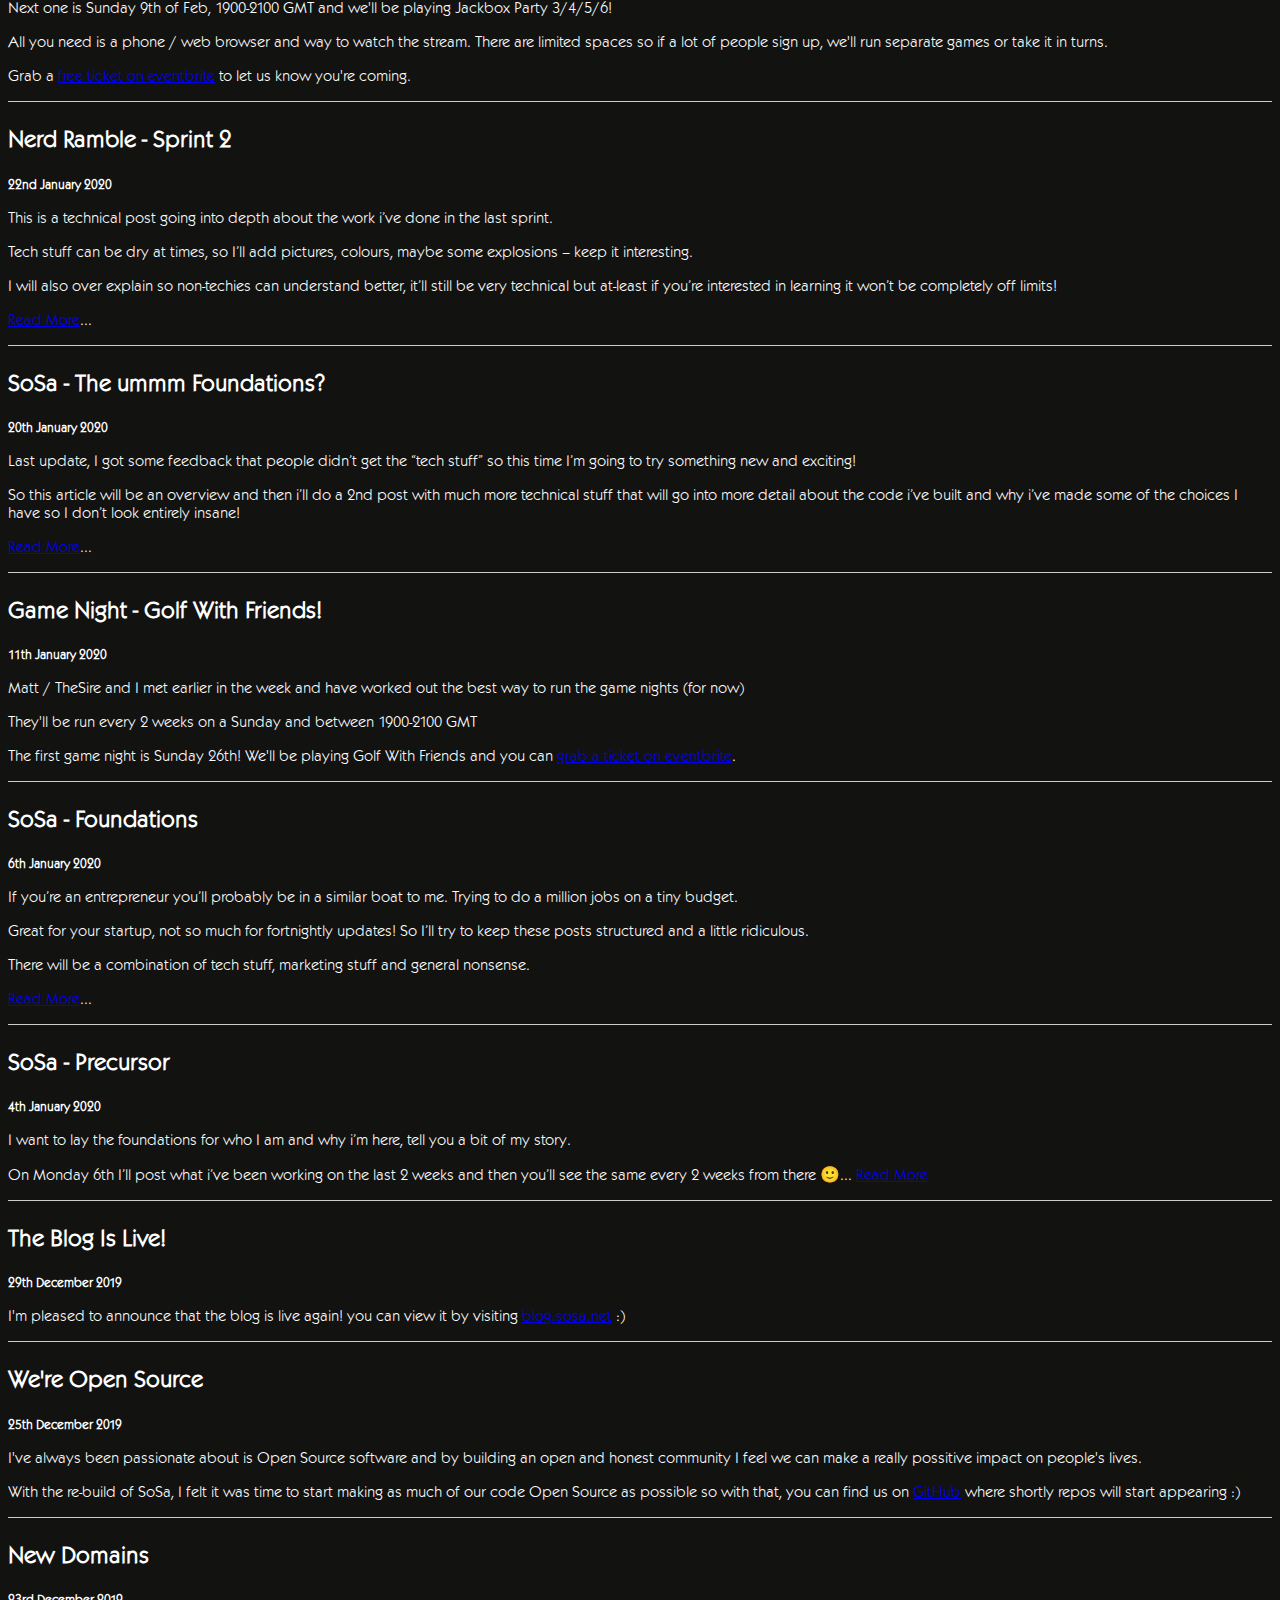
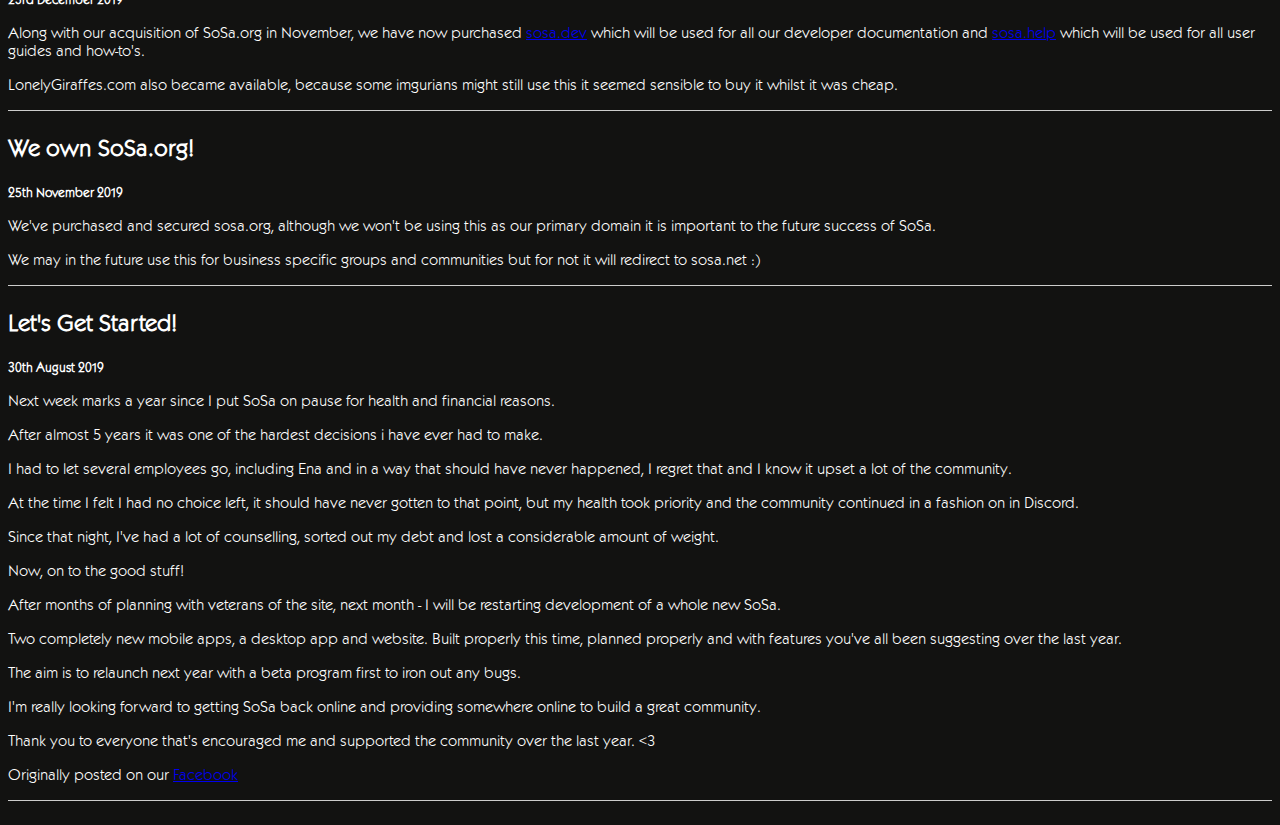
==== commit 64692394: "Added latest posts etc" ====
--- a/index.html
+++ b/index.html
@@ -33,7 +33,7 @@
 				"https://www.instagram.com/sosacommunity/",
 				"https://www.linkedin.com/company/sosa-community/",
 				"https://steamcommunity.com/groups/SoSa-Community",
-				"https://youtube.com/c/SoSaCommunity"
+				"https://youtube.com/c/SoSaCommunity",
 				"https://www.facebook.com/ChatPlayShare",
 				"https://play.google.com/store/apps/details?id=com.socialsavanna",
 				"https://itunes.apple.com/us/app/sosa/id1316006181?ls=1&mt=8",
@@ -145,6 +145,39 @@
     </div>
     <br />
     <div class="container pt-4" id="updates_container">
+
+      <div class="row">
+        <div class="col-12">
+          <h2>Sprint 4 - Now We’re Cooking With Gas!</h2>
+          <h5>17th February 2020</h5>
+          <p>Well well well, look who we have here! I’ve been thinking about you… yes you… don’t be coy!</p>
+          <p>I want to tell you about my last two weeks, would that be ok? Great!</p>
+          <p><a href="https://blog.sosa.net/cooking-with-matches/">Read More</a>.</p>
+        </div>
+      </div>
+
+      <div class="row">
+        <div class="col-12">
+          <h2>Game Night - Witch It!</h2>
+          <h5>10th February 2020</h5>
+          <p>Next SoSa game night we will be playing Witch It</p>
+          <p>Sunday 23rd Feb 1900-2100 GMT / 1200-1400 PT / 1500-1700 ET</p>
+          <p>Witch It is a multiplayer hide & seek game. Brave hunters seek hidden witches in a humorous, magical world.</p>
+          <p>The Witch It world is jam-packed with humble villages, icy lakes, and ancient libraries for you to explore and hide within. Each map has its own stories and secrets for you to delve into and discover!</p>
+          <p>Grab a <a href="https://www.eventbrite.co.uk/e/sosa-plays-jack-box-party-3456-tickets-91574761577">free ticket on eventbrite</a> to let us know you're coming.</p>
+        </div>
+      </div>
+
+      <div class="row">
+        <div class="col-12">
+          <h2>Sprint 3 - Cooking with Matches!</h2>
+          <h5>3rd February 2020</h5>
+          <p>This sprint has been a little… fucky.</p>
+          <p>The winter has hit my mood hard and I struggled for the first week to focus. Stepping away, sleeping, working out – none of it worked. So it’s been a bit of a struggle.</p>
+          <p>I almost booked a trip to the canaries just to get some of that sun juice but the hassle of organising the trip was also apparently too much</p>
+          <p><a href="https://blog.sosa.net/cooking-with-matches/">Read More</a>.</p>
+        </div>
+      </div>
 
       <div class="row">
         <div class="col-12">
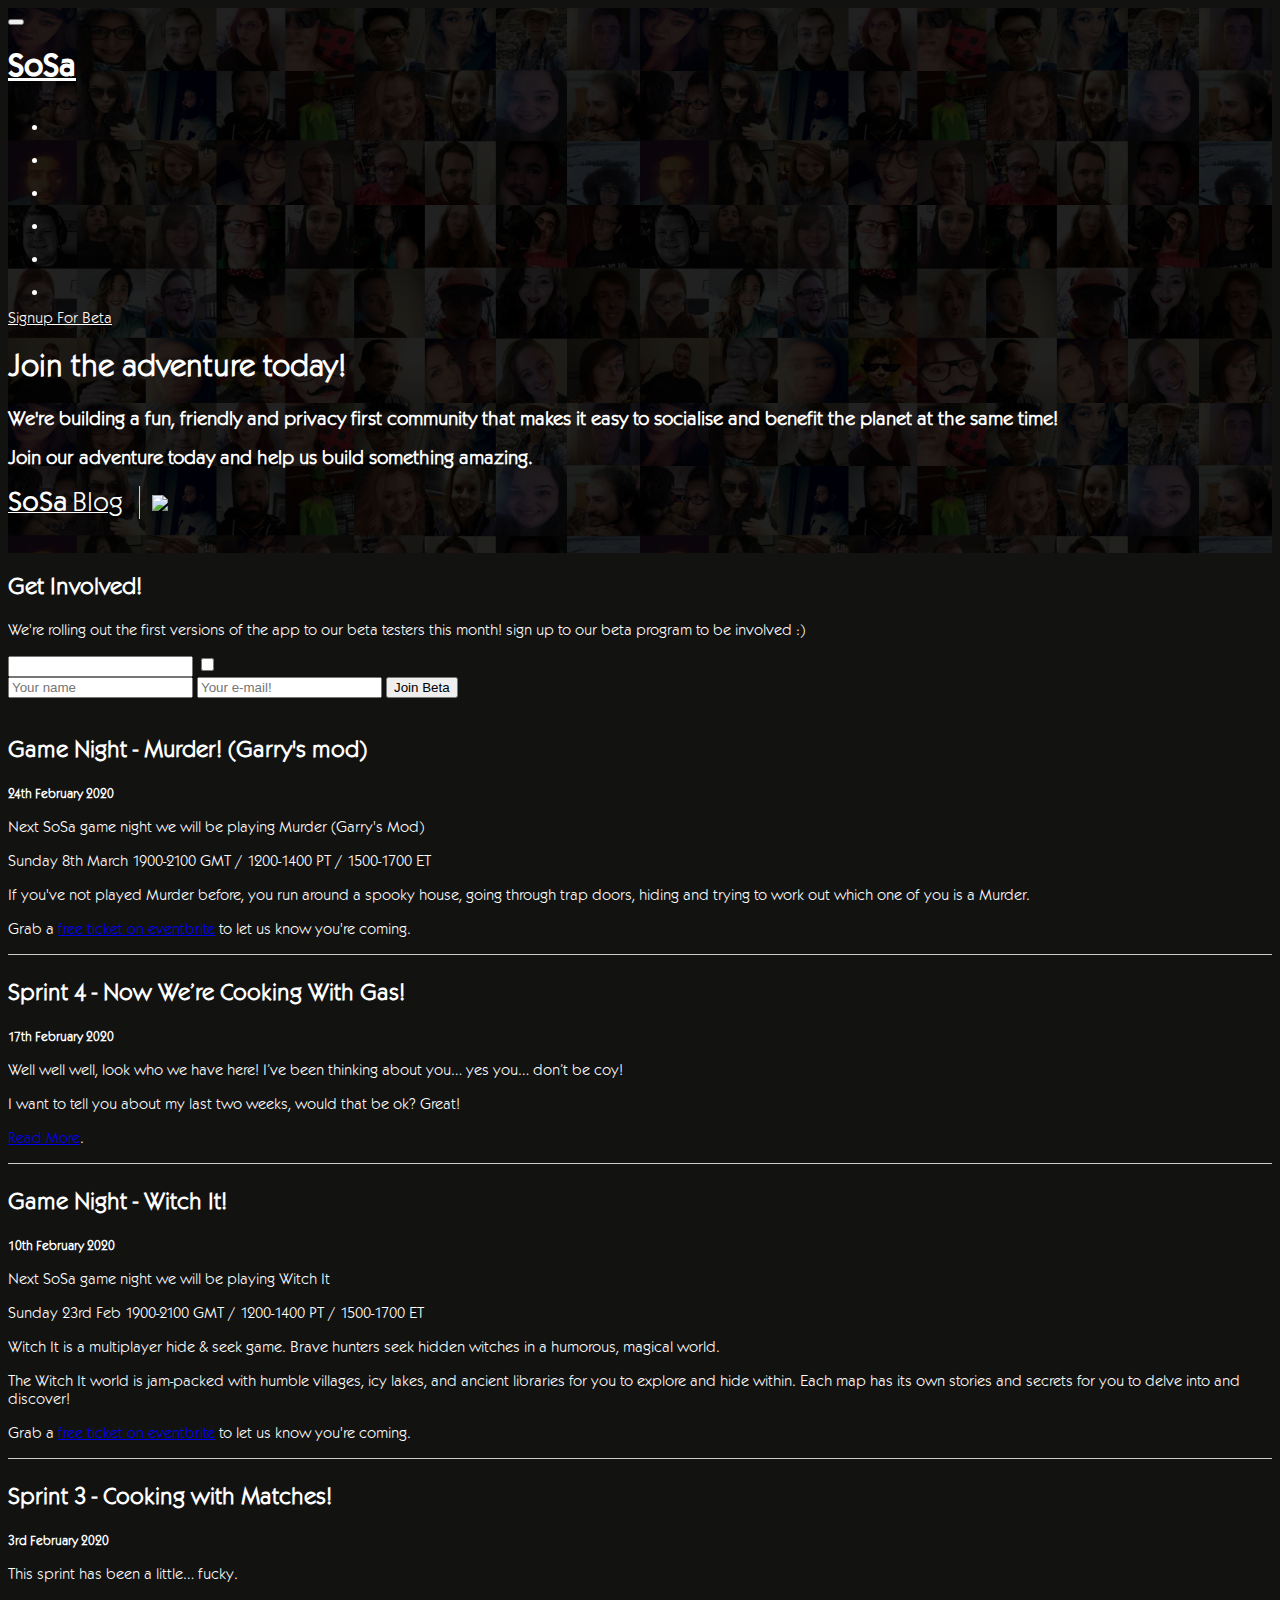
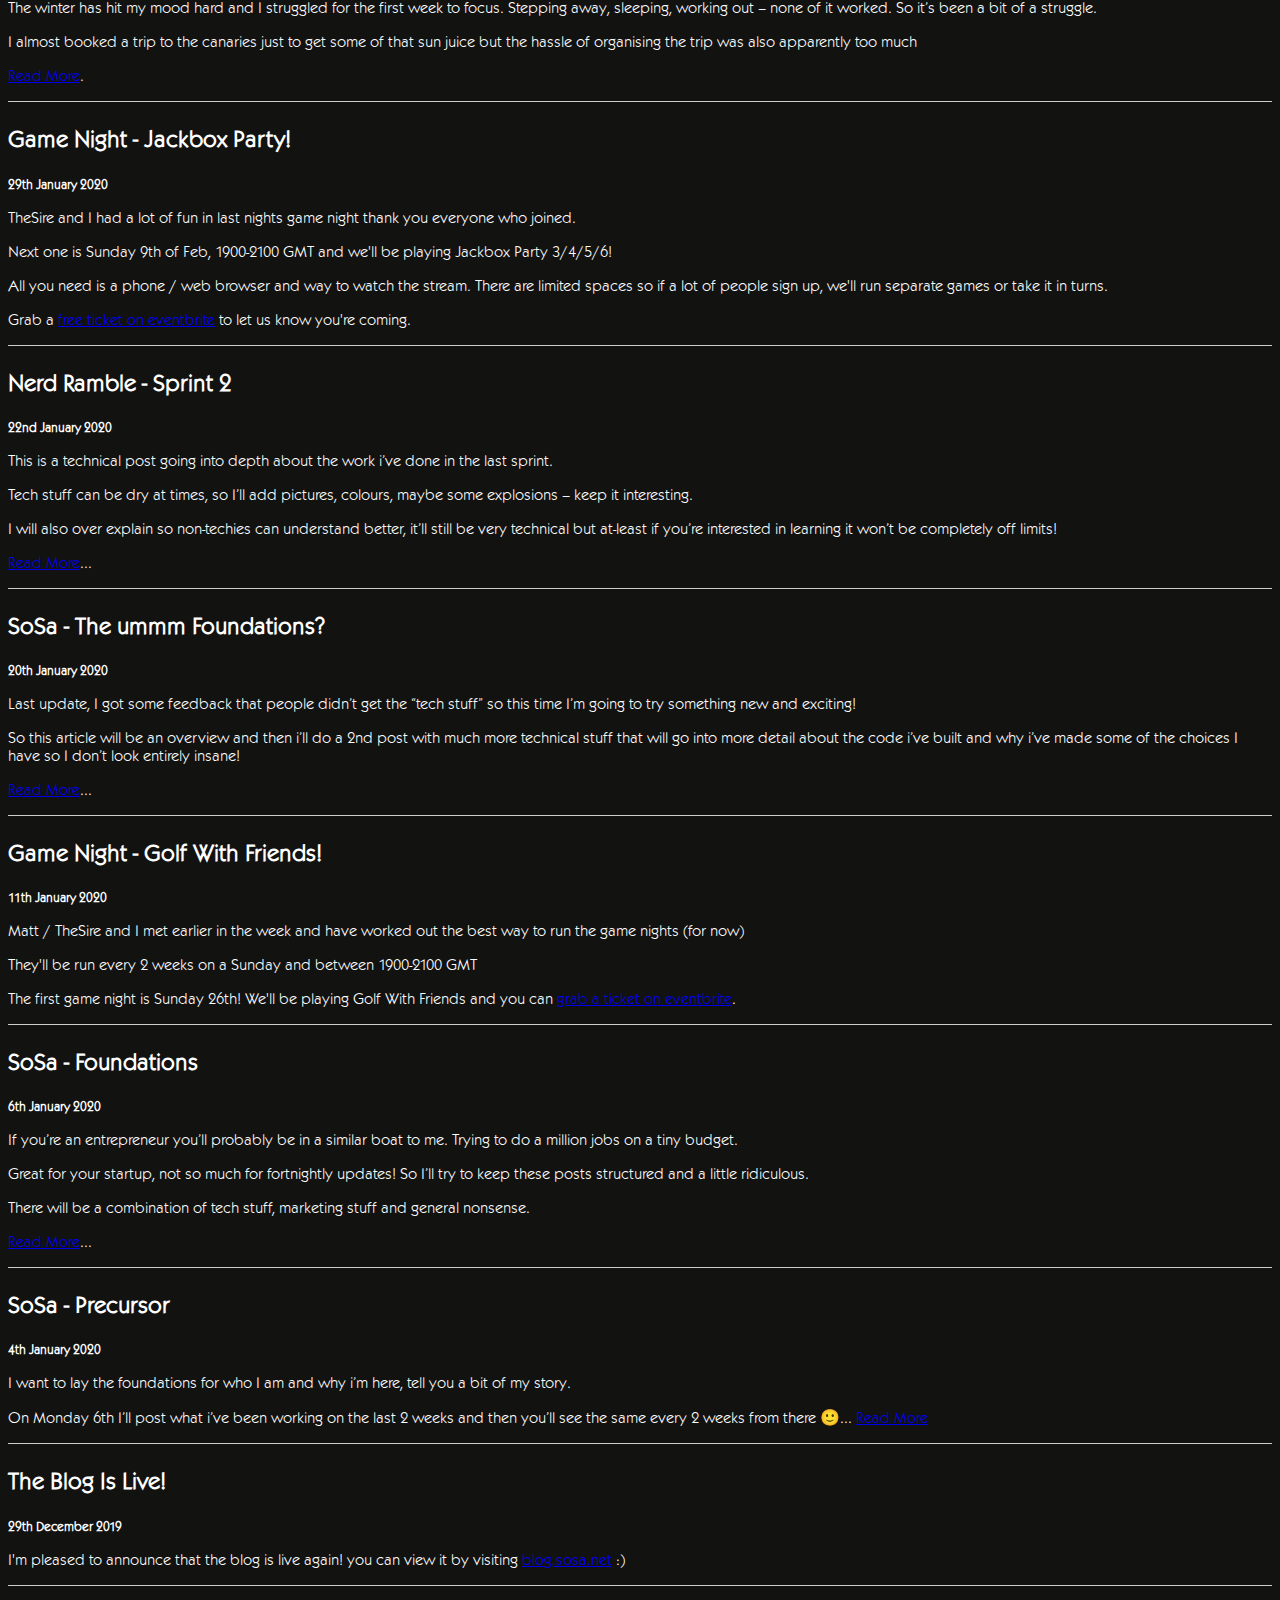
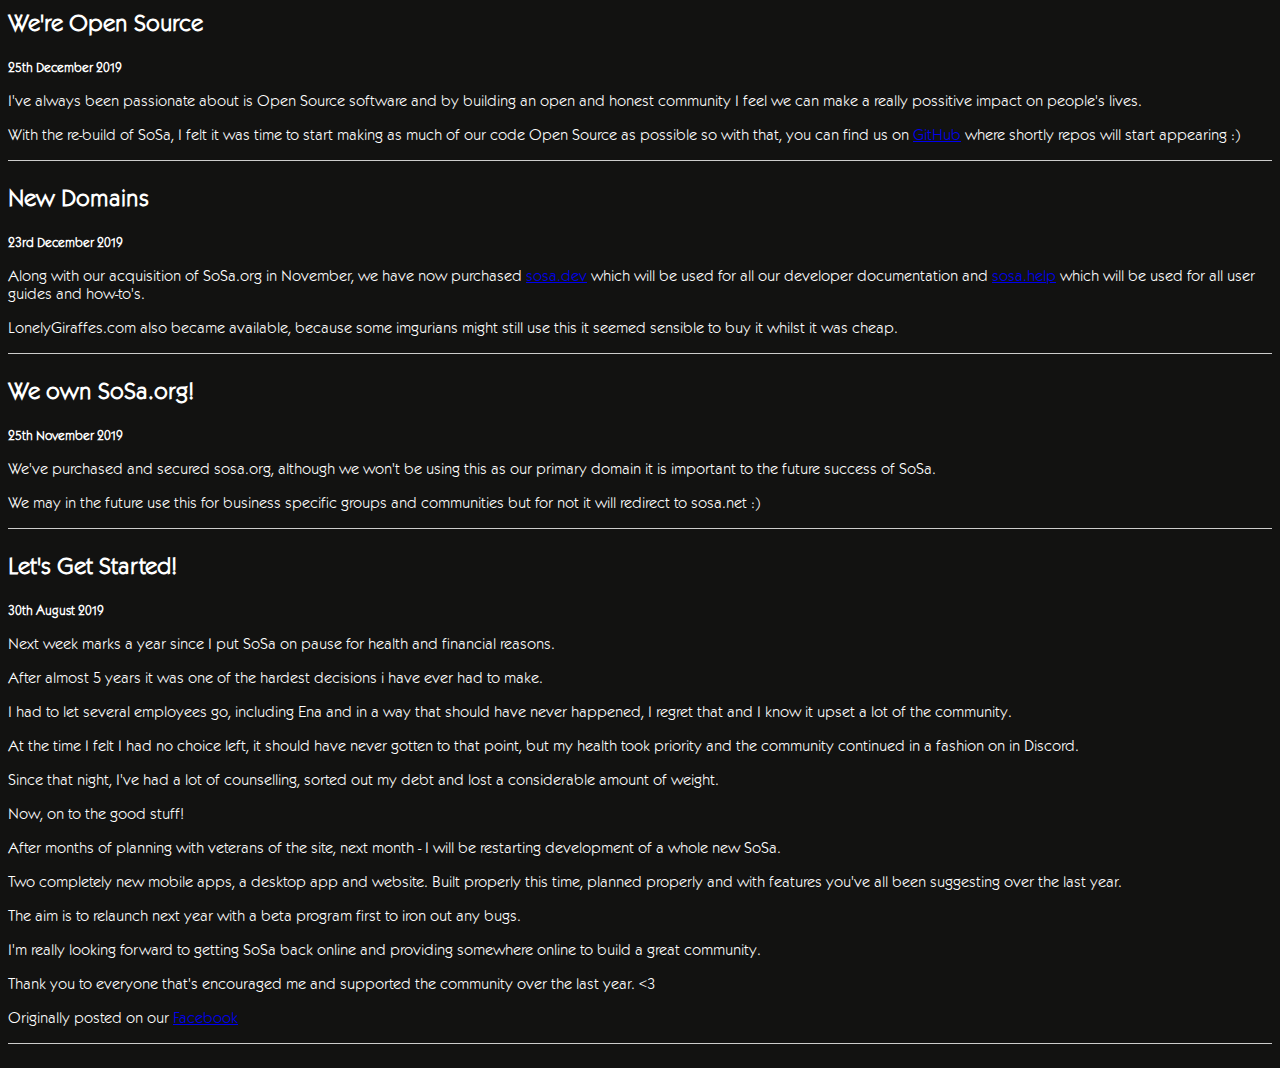
==== commit 74f2bc1f: "Added latest posts etc" ====
--- a/index.html
+++ b/index.html
@@ -148,6 +148,17 @@
 
       <div class="row">
         <div class="col-12">
+          <h2>Game Night - Murder! (Garry's mod)</h2>
+          <h5>24th February 2020</h5>
+          <p>Next SoSa game night we will be playing Murder (Garry's Mod)</p>
+          <p>Sunday 8th March 1900-2100 GMT / 1200-1400 PT / 1500-1700 ET</p>
+          <p>If you've not played Murder before, you run around a spooky house, going through trap doors, hiding and trying to work out which one of you is a Murder.</p>
+          <p>Grab a <a href="https://www.eventbrite.co.uk/e/sosa-plays-murder-garrys-mod-tickets-96395819491">free ticket on eventbrite</a> to let us know you're coming.</p>
+        </div>
+      </div>
+
+      <div class="row">
+        <div class="col-12">
           <h2>Sprint 4 - Now We’re Cooking With Gas!</h2>
           <h5>17th February 2020</h5>
           <p>Well well well, look who we have here! I’ve been thinking about you… yes you… don’t be coy!</p>
@@ -164,7 +175,7 @@
           <p>Sunday 23rd Feb 1900-2100 GMT / 1200-1400 PT / 1500-1700 ET</p>
           <p>Witch It is a multiplayer hide & seek game. Brave hunters seek hidden witches in a humorous, magical world.</p>
           <p>The Witch It world is jam-packed with humble villages, icy lakes, and ancient libraries for you to explore and hide within. Each map has its own stories and secrets for you to delve into and discover!</p>
-          <p>Grab a <a href="https://www.eventbrite.co.uk/e/sosa-plays-jack-box-party-3456-tickets-91574761577">free ticket on eventbrite</a> to let us know you're coming.</p>
+          <p>Grab a <a href="https://www.eventbrite.co.uk/e/sosa-plays-witch-it-tickets-93928513713">free ticket on eventbrite</a> to let us know you're coming.</p>
         </div>
       </div>
 
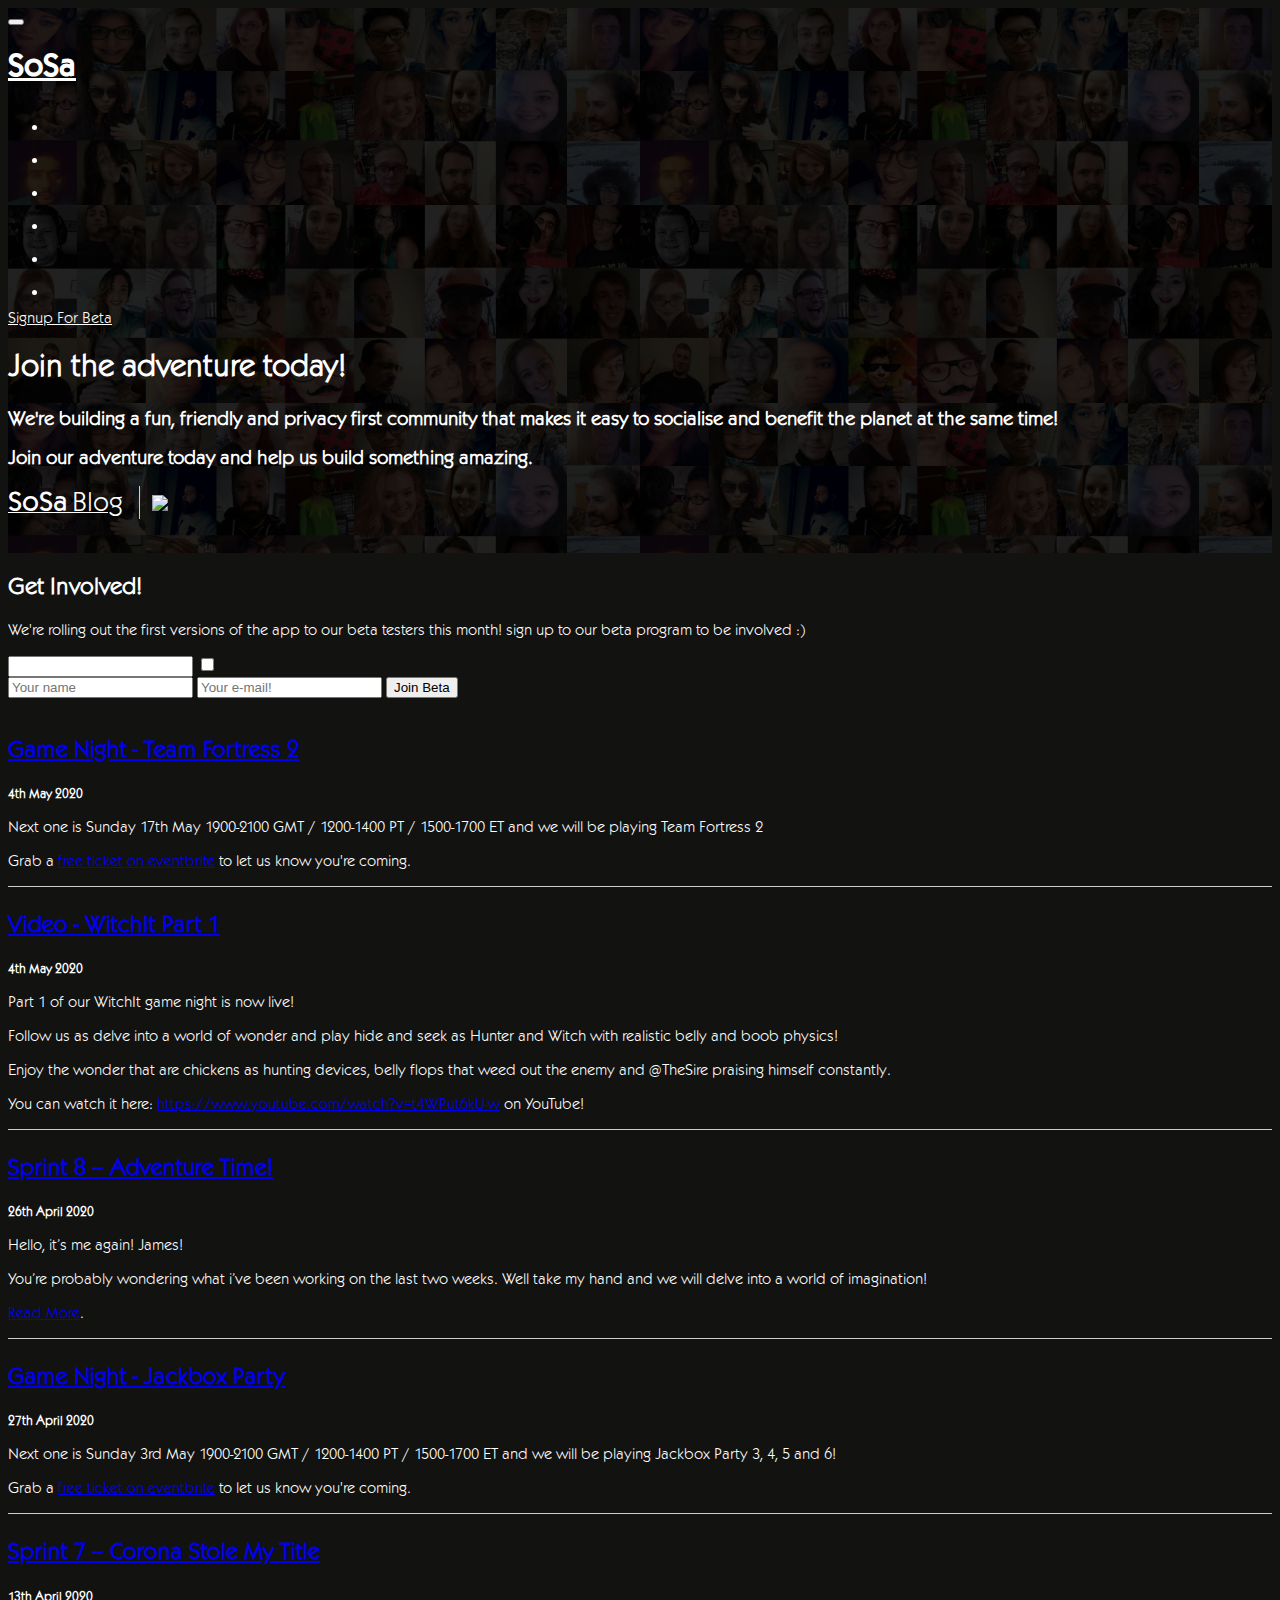
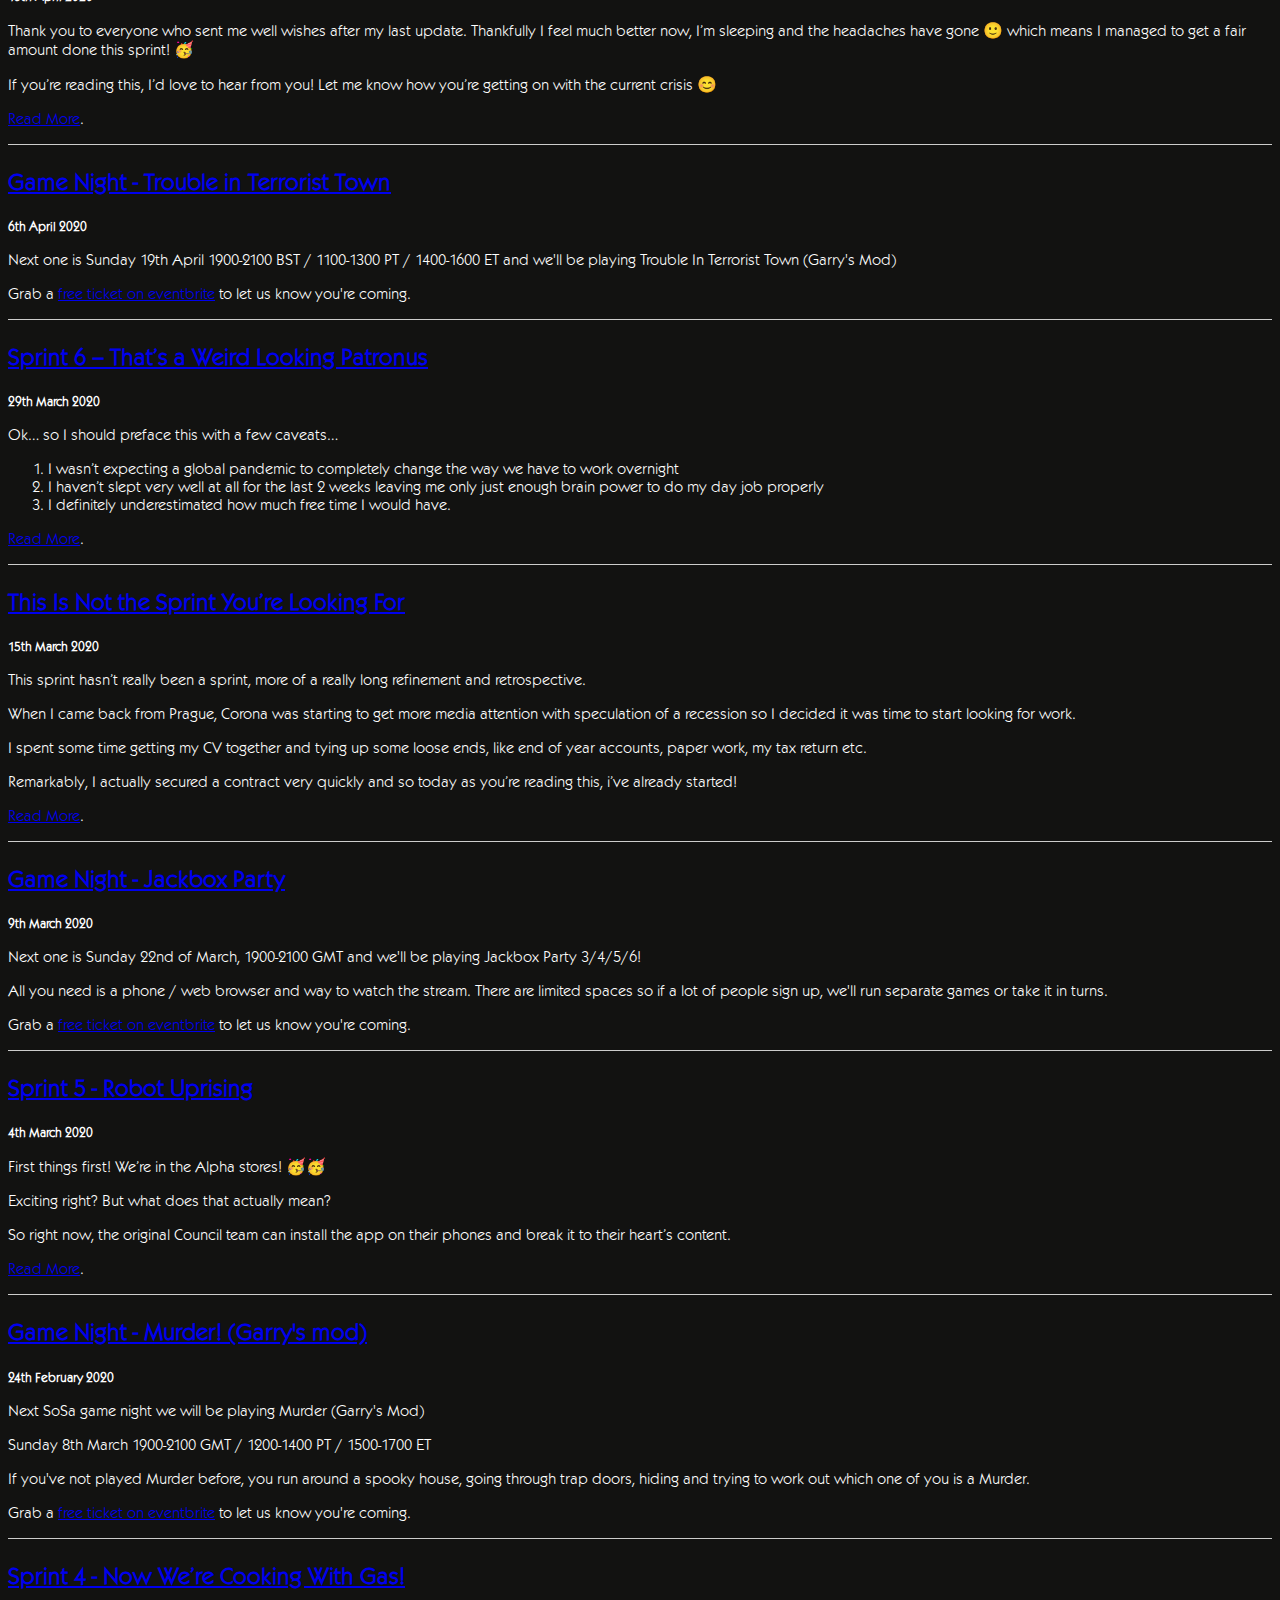
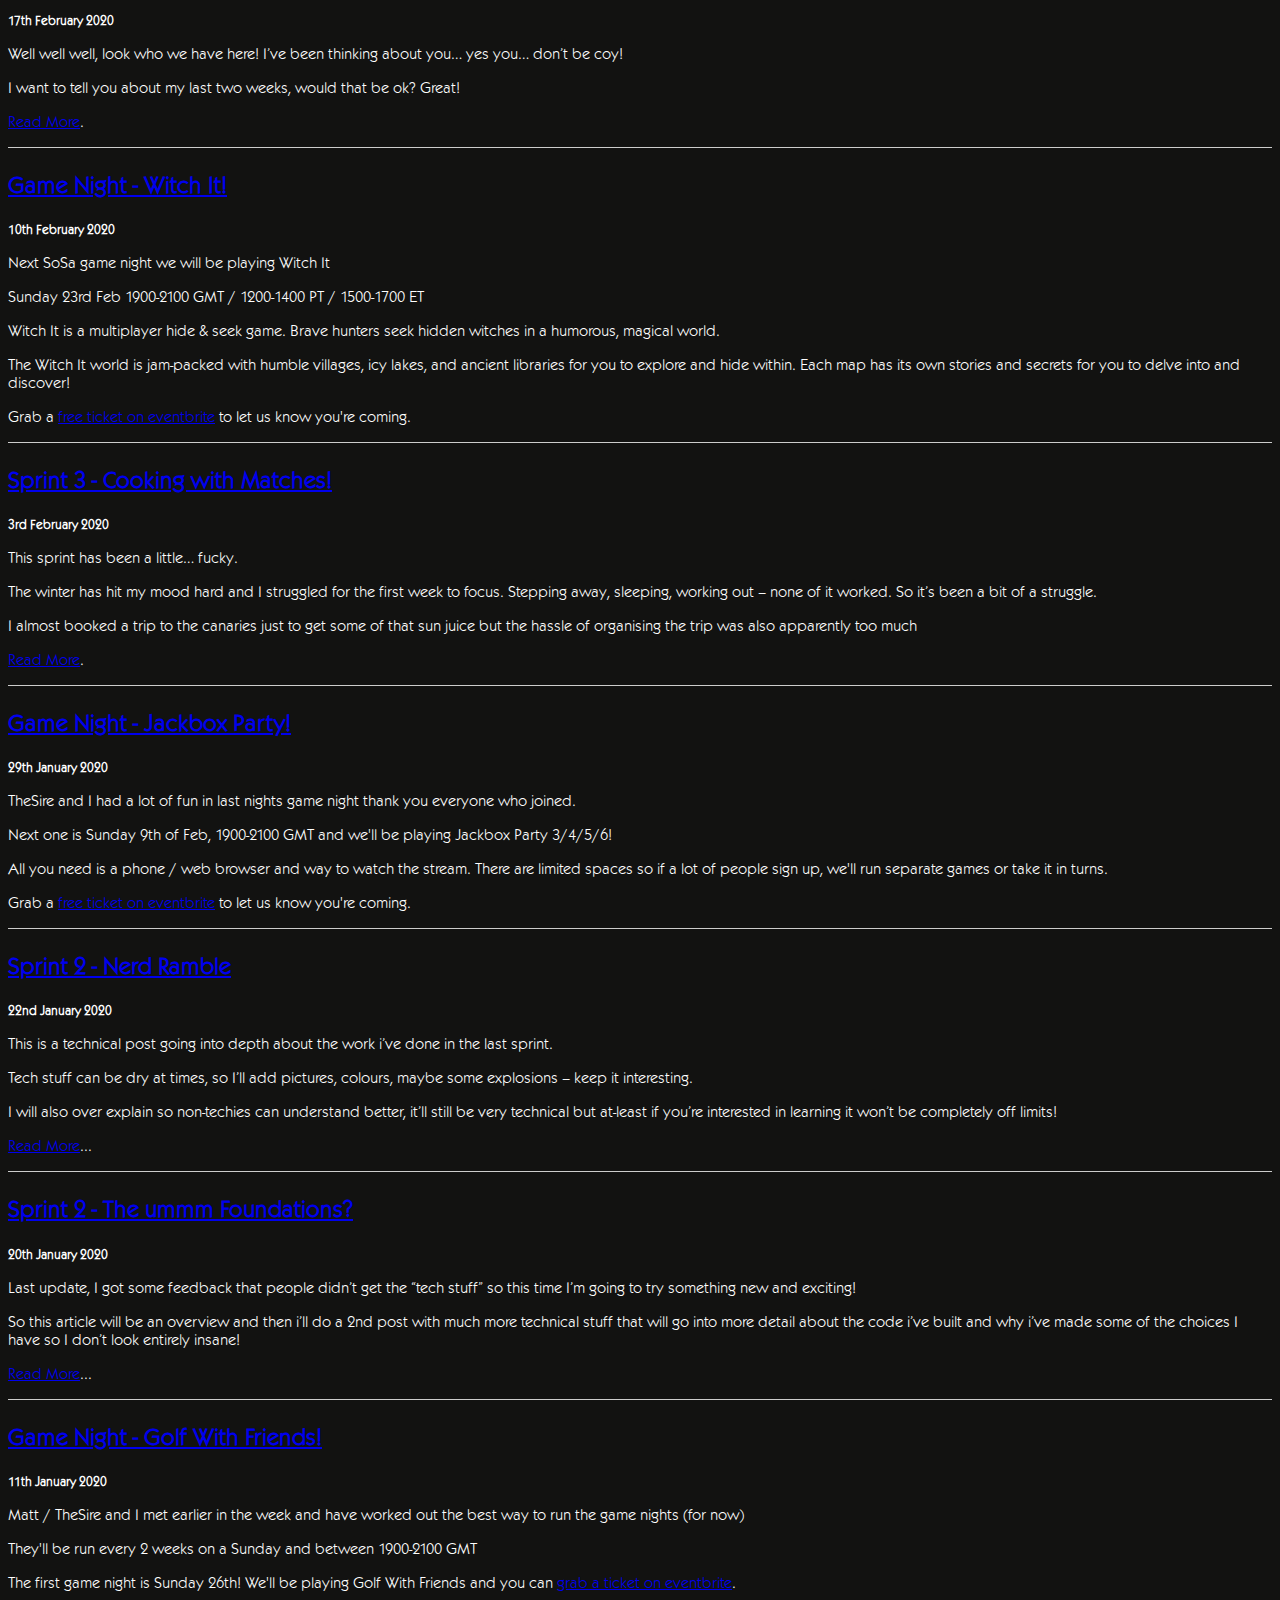
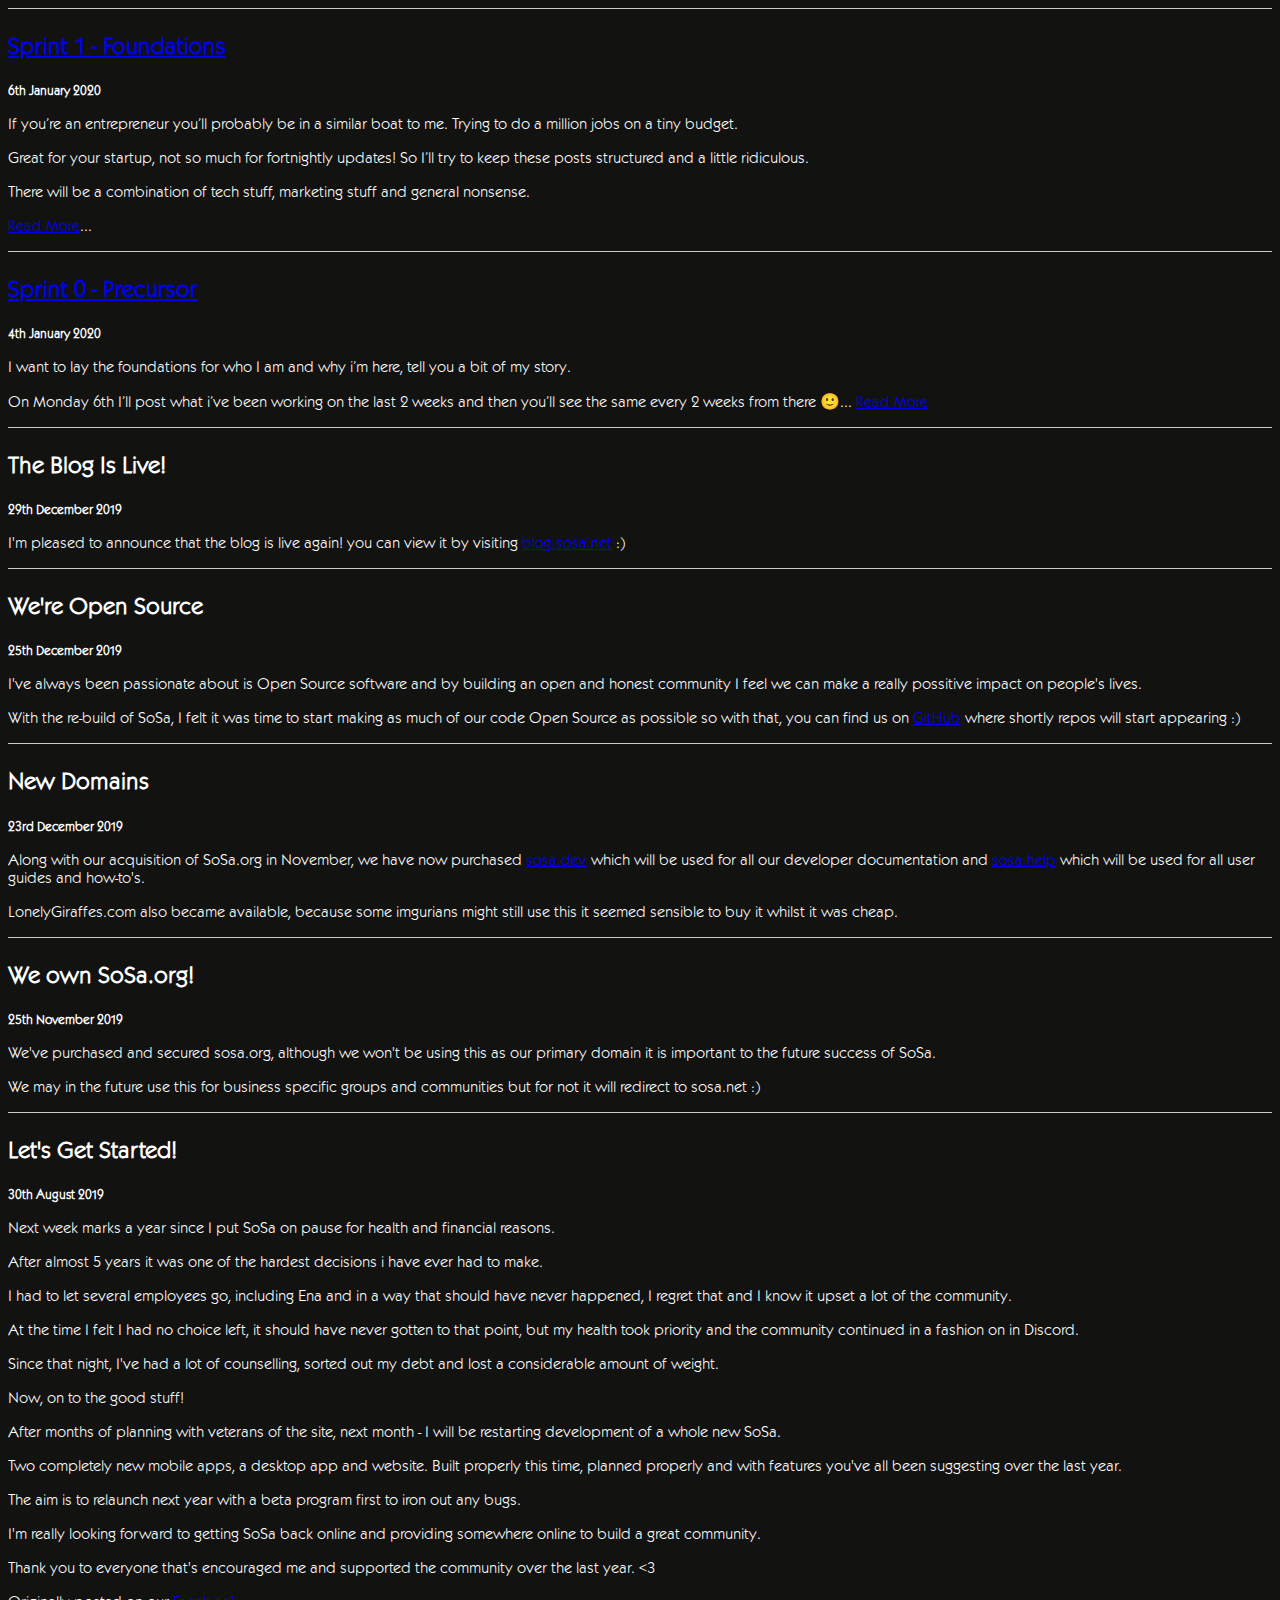
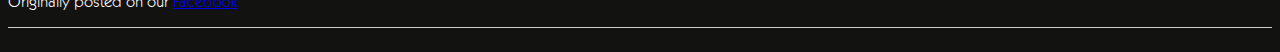
==== commit 164a037b: "Apparently I haven't updated this in a while" ====
--- a/index.html
+++ b/index.html
@@ -148,7 +148,112 @@
 
       <div class="row">
         <div class="col-12">
-          <h2>Game Night - Murder! (Garry's mod)</h2>
+          <h2><a href="https://www.eventbrite.co.uk/e/sosa-plays-team-fortress-2-tickets-104327759136">Game Night - Team Fortress 2</a></h2>
+          <h5>4th May 2020</h5>
+          <p>Next one is Sunday 17th May 1900-2100 GMT / 1200-1400 PT / 1500-1700 ET and we will be playing Team Fortress 2</p>
+          <p>Grab a <a href="https://www.eventbrite.co.uk/e/sosa-plays-team-fortress-2-tickets-104327759136">free ticket on eventbrite</a> to let us know you're coming.</p>
+        </div>
+      </div>
+
+      <div class="row">
+        <div class="col-12">
+          <h2><a href="https://www.youtube.com/watch?v=t4WPut6kU-w">Video - WitchIt Part 1</a></h2>
+          <h5>4th May 2020</h5>
+          <p>Part 1 of our WitchIt game night is now live!</p>
+          <p>Follow us as delve into a world of wonder and play hide and seek as Hunter and Witch with realistic belly and boob physics!</p>
+          <p>Enjoy the wonder that are chickens as hunting devices, belly flops that weed out the enemy and @TheSire praising himself constantly.</p>
+          <p>You can watch it here: <a href="https://www.youtube.com/watch?v=t4WPut6kU-w">https://www.youtube.com/watch?v=t4WPut6kU-w</a> on YouTube!</p>
+        </div>
+      </div>
+
+      <div class="row">
+        <div class="col-12">
+          <h2><a href="https://blog.sosa.net/sprint-8-adventure-time/">Sprint 8 – Adventure Time!</a></h2>
+          <h5>26th April 2020</h5>
+          <p>Hello, it’s me again! James!</p>
+          <p>You’re probably wondering what i’ve been working on the last two weeks. Well take my hand and we will delve into a world of imagination!</p>
+          <p><a href="https://blog.sosa.net/sprint-8-adventure-time/">Read More</a>.</p>
+        </div>
+      </div>
+
+      <div class="row">
+        <div class="col-12">
+          <h2><a href="https://www.eventbrite.co.uk/e/sosa-plays-jack-box-party-3456-tickets-103141880140">Game Night - Jackbox Party</a></h2>
+          <h5>27th April 2020</h5>
+          <p>Next one is Sunday 3rd May 1900-2100 GMT / 1200-1400 PT / 1500-1700 ET and we will be playing Jackbox Party 3, 4, 5 and 6!</p>
+          <p>Grab a <a href="https://www.eventbrite.co.uk/e/sosa-plays-jack-box-party-3456-tickets-103141880140">free ticket on eventbrite</a> to let us know you're coming.</p>
+        </div>
+      </div>
+
+      <div class="row">
+        <div class="col-12">
+          <h2><a href="https://blog.sosa.net/sprint-7-corona-stole-my-title/">Sprint 7 – Corona Stole My Title</a></h2>
+          <h5>13th April 2020</h5>
+          <p>Thank you to everyone who sent me well wishes after my last update. Thankfully I feel much better now, I’m sleeping and the headaches have gone 🙂 which means I managed to get a fair amount done this sprint! 🥳</p>
+          <p>If you’re reading this, I’d love to hear from you! Let me know how you’re getting on with the current crisis 😊</p>
+          <p><a href="https://blog.sosa.net/sprint-7-corona-stole-my-title/">Read More</a>.</p>
+        </div>
+      </div>
+
+      <div class="row">
+        <div class="col-12">
+          <h2><a href="https://www.eventbrite.co.uk/e/sosa-plays-trouble-in-terrorist-town-garrys-mod-tickets-102094246640">Game Night - Trouble in Terrorist Town</a></h2>
+          <h5>6th April 2020</h5>
+          <p>Next one is Sunday 19th April 1900-2100 BST / 1100-1300 PT / 1400-1600 ET and we'll be playing Trouble In Terrorist Town (Garry's Mod)</p>
+          <p>Grab a <a href="https://www.eventbrite.co.uk/e/sosa-plays-trouble-in-terrorist-town-garrys-mod-tickets-102094246640">free ticket on eventbrite</a> to let us know you're coming.</p>
+        </div>
+      </div>
+
+      <div class="row">
+        <div class="col-12">
+          <h2><a href="https://blog.sosa.net/sprint-6-thats-a-weird-looking-patronus/">Sprint 6 – That’s a Weird Looking Patronus</a></h2>
+          <h5>29th March 2020</h5>
+          <p>Ok… so I should preface this with a few caveats…</p>
+          <ol>
+            <li>I wasn’t expecting a global pandemic to completely change the way we have to work overnight</li>
+            <li>I haven’t slept very well at all for the last 2 weeks leaving me only just enough brain power to do my day job properly</li>
+            <li>I definitely underestimated how much free time I would have.</li>
+          </ol>
+          <p><a href="https://blog.sosa.net/sprint-6-thats-a-weird-looking-patronus/">Read More</a>.</p>
+        </div>
+      </div>
+
+      <div class="row">
+        <div class="col-12">
+          <h2><a href="https://blog.sosa.net/this-is-not-the-sprint-youre-looking-for/">This Is Not the Sprint You’re Looking For</a></h2>
+          <h5>15th March 2020</h5>
+          <p>This sprint hasn’t really been a sprint, more of a really long refinement and retrospective.</p>
+          <p>When I  came back from Prague, Corona was starting to get more media attention with speculation of a recession so I decided it was time to start looking for work. </p>
+          <p>I spent some time getting my CV together and tying up some loose ends, like end of year accounts, paper work, my tax return etc.</p>
+          <p>Remarkably, I actually secured a contract very quickly and so today as you’re reading this, i’ve already started!</p>
+          <p><a href="https://blog.sosa.net/this-is-not-the-sprint-youre-looking-for/">Read More</a>.</p>
+        </div>
+      </div>
+
+      <div class="row">
+        <div class="col-12">
+          <h2><a href="https://www.eventbrite.co.uk/e/sosa-plays-jack-box-party-3456-tickets-99010620431">Game Night - Jackbox Party</a></h2>
+          <h5>9th March 2020</h5>
+          <p>Next one is Sunday 22nd of March, 1900-2100 GMT and we'll be playing Jackbox Party 3/4/5/6!</p>
+          <p>All you need is a phone / web browser and way to watch the stream. There are limited spaces so if a lot of people sign up, we'll run separate games or take it in turns.</p>
+          <p>Grab a <a href="https://www.eventbrite.co.uk/e/sosa-plays-jack-box-party-3456-tickets-99010620431">free ticket on eventbrite</a> to let us know you're coming.</p>
+        </div>
+      </div>
+
+      <div class="row">
+        <div class="col-12">
+          <h2><a href="https://blog.sosa.net/sprint-5-robot-uprising/">Sprint 5 - Robot Uprising</a></h2>
+          <h5>4th March 2020</h5>
+          <p>First things first! We’re in the Alpha stores! 🥳🥳</p>
+          <p>Exciting right? But what does that actually mean?</p>
+          <p>So right now, the original Council team can install the app on their phones and break it to their heart’s content.</p>
+          <p><a href="https://blog.sosa.net/sprint-5-robot-uprising/">Read More</a>.</p>
+        </div>
+      </div>
+
+      <div class="row">
+        <div class="col-12">
+          <h2><a href="https://www.eventbrite.co.uk/e/sosa-plays-murder-garrys-mod-tickets-96395819491">Game Night - Murder! (Garry's mod)</a></h2>
           <h5>24th February 2020</h5>
           <p>Next SoSa game night we will be playing Murder (Garry's Mod)</p>
           <p>Sunday 8th March 1900-2100 GMT / 1200-1400 PT / 1500-1700 ET</p>
@@ -159,7 +264,7 @@
 
       <div class="row">
         <div class="col-12">
-          <h2>Sprint 4 - Now We’re Cooking With Gas!</h2>
+          <h2><a href="https://blog.sosa.net/cooking-with-matches/">Sprint 4 - Now We’re Cooking With Gas!</a></h2>
           <h5>17th February 2020</h5>
           <p>Well well well, look who we have here! I’ve been thinking about you… yes you… don’t be coy!</p>
           <p>I want to tell you about my last two weeks, would that be ok? Great!</p>
@@ -169,7 +274,7 @@
 
       <div class="row">
         <div class="col-12">
-          <h2>Game Night - Witch It!</h2>
+          <h2><a href="https://www.eventbrite.co.uk/e/sosa-plays-witch-it-tickets-93928513713">Game Night - Witch It!</a></h2>
           <h5>10th February 2020</h5>
           <p>Next SoSa game night we will be playing Witch It</p>
           <p>Sunday 23rd Feb 1900-2100 GMT / 1200-1400 PT / 1500-1700 ET</p>
@@ -181,7 +286,7 @@
 
       <div class="row">
         <div class="col-12">
-          <h2>Sprint 3 - Cooking with Matches!</h2>
+          <h2><a href="https://blog.sosa.net/cooking-with-matches/">Sprint 3 - Cooking with Matches!</a></h2>
           <h5>3rd February 2020</h5>
           <p>This sprint has been a little… fucky.</p>
           <p>The winter has hit my mood hard and I struggled for the first week to focus. Stepping away, sleeping, working out – none of it worked. So it’s been a bit of a struggle.</p>
@@ -192,7 +297,7 @@
 
       <div class="row">
         <div class="col-12">
-          <h2>Game Night - Jackbox Party!</h2>
+          <h2><a href="https://www.eventbrite.co.uk/e/sosa-plays-jack-box-party-3456-tickets-91574761577">Game Night - Jackbox Party!</a></h2>
           <h5>29th January 2020</h5>
           <p>TheSire and I had a lot of fun in last nights game night thank you everyone who joined.</p>
           <p>Next one is Sunday 9th of Feb, 1900-2100 GMT and we'll be playing Jackbox Party 3/4/5/6!</p>
@@ -203,7 +308,7 @@
 
       <div class="row">
         <div class="col-12">
-          <h2>Nerd Ramble - Sprint 2</h2>
+          <h2><a href="https://blog.sosa.net/nerd-ramble-sprint-2/">Sprint 2 - Nerd Ramble</a></h2>
           <h5>22nd January 2020</h5>
           <p>This is a technical post going into depth about the work i’ve done in the last sprint.</p>
           <p>Tech stuff can be dry at times, so I’ll add pictures, colours, maybe some explosions – keep it interesting.</p>
@@ -214,7 +319,7 @@
 
       <div class="row">
         <div class="col-12">
-          <h2>SoSa - The ummm Foundations?</h2>
+          <h2><a href="https://blog.sosa.net/sosa-the-ummm-foundations/">Sprint 2 - The ummm Foundations?</a></h2>
           <h5>20th January 2020</h5>
           <p>Last update, I got some feedback that people didn’t get the “tech stuff” so this time I’m going to try something new and exciting! </p>
           <p>So this article will be an overview and then i’ll do a 2nd post with much more technical stuff that will go into more detail about the code i’ve built and why i’ve made some of the choices I have so I don’t look entirely insane!</p>
@@ -224,7 +329,7 @@
 
       <div class="row">
         <div class="col-12">
-          <h2>Game Night - Golf With Friends!</h2>
+          <h2><a href="https://www.eventbrite.co.uk/e/sosa-plays-golf-with-friends-tickets-89387535525">Game Night - Golf With Friends!</a></h2>
           <h5>11th January 2020</h5>
           <p>Matt / TheSire and I met earlier in the week and have worked out the best way to run the game nights (for now)<p>
           <p>They'll be run every 2 weeks on a Sunday and between 1900-2100 GMT</p>
@@ -235,7 +340,7 @@
 
       <div class="row">
         <div class="col-12">
-          <h2>SoSa - Foundations</h2>
+          <h2><a href="https://blog.sosa.net/sosa-the-foundations/">Sprint 1 - Foundations</a></h2>
           <h5>6th January 2020</h5>
           <p>If you’re an entrepreneur you’ll probably be in a similar boat to me. Trying to do a million jobs on a tiny budget.</p>
           <p>Great for your startup, not so much for fortnightly updates! So I’ll try to keep these posts structured and a little ridiculous.</p>
@@ -246,7 +351,7 @@
 
       <div class="row">
         <div class="col-12">
-          <h2>SoSa - Precursor</h2>
+          <h2><a href="https://blog.sosa.net/sosa-precursor/">Sprint 0 - Precursor</a></h2>
           <h5>4th January 2020</h5>
           <p>I want to lay the foundations for who I am and why i’m here, tell you a bit of my story.<p>
           <p>On Monday 6th I’ll post what i’ve been working on the last 2 weeks and then you’ll see the same every 2 weeks from there 🙂... <a href="https://blog.sosa.net/sosa-precursor/">Read More</a></p>
